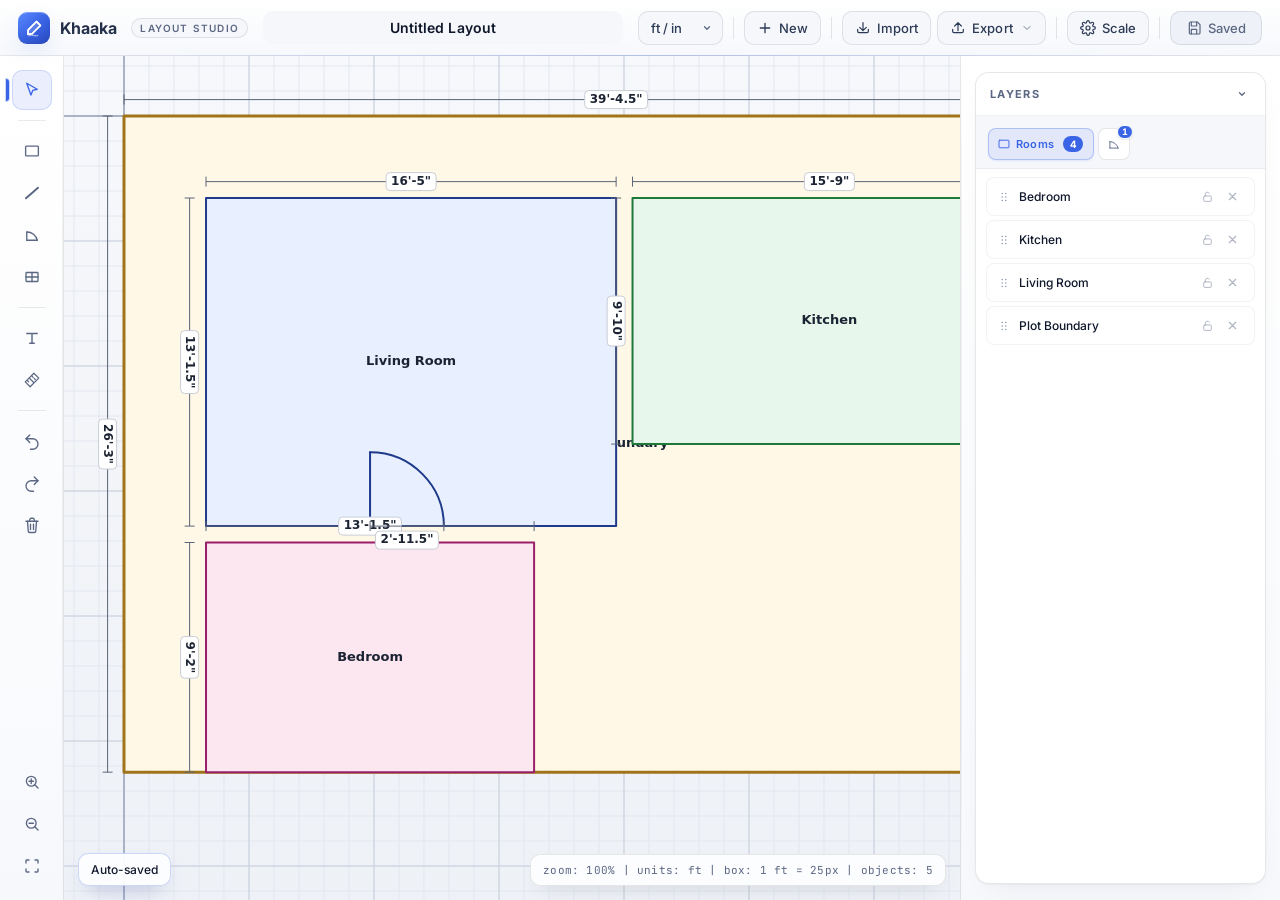
==== index.html @ ab5085fa "Refactor code structure for improved readability and maintainability" ====
<!DOCTYPE html>
<html lang="en">
<head>
  <meta charset="UTF-8" />
  <meta name="viewport" content="width=device-width, initial-scale=1.0" />
  <title>Khaaka — Layout Studio</title>
  <link rel="preconnect" href="https://fonts.googleapis.com" />
  <link rel="preconnect" href="https://fonts.gstatic.com" crossorigin />
  <link
    href="https://fonts.googleapis.com/css2?family=Inter:wght@400;500;600;700&family=JetBrains+Mono:wght@400;500&display=swap"
    rel="stylesheet"
  />
  <link rel="stylesheet" href="styles.css" />
</head>
<body>
  <!-- ======================== Inline icon library ======================== -->
  <svg width="0" height="0" style="position:absolute" aria-hidden="true">
    <defs>
      <symbol id="i-logo" viewBox="0 0 24 24" fill="none" stroke="currentColor" stroke-width="1.8" stroke-linecap="round" stroke-linejoin="round">
        <!-- Pencil tip + body, drawn diagonally -->
        <path d="M14.5 4.5l5 5L9 20l-5.5.5L4 15z" fill="currentColor" fill-opacity="0.18"/>
        <path d="M14.5 4.5l5 5"/>
        <path d="M14.5 4.5L4 15l-.5 5.5L9 20 19.5 9.5z"/>
        <!-- Pencil tip highlight -->
        <path d="M3.5 20.5L9 20" stroke-opacity="0.65"/>
        <!-- Sketch underline stroke being drawn -->
        <path d="M5 22.5c2-1 4-1 6-0.5s4 0.5 6 0" stroke-opacity="0.55" stroke-dasharray="0.5 1.6"/>
      </symbol>

      <!-- Tools -->
      <symbol id="i-cursor" viewBox="0 0 24 24" fill="none" stroke="currentColor" stroke-width="1.8" stroke-linecap="round" stroke-linejoin="round"><path d="M5 3l14 8-6 1.6-2.4 6L5 3z"/></symbol>
      <symbol id="i-room"   viewBox="0 0 24 24" fill="none" stroke="currentColor" stroke-width="1.8" stroke-linecap="round" stroke-linejoin="round"><rect x="3.5" y="5.5" width="17" height="13" rx="1.2"/></symbol>
      <symbol id="i-wall"   viewBox="0 0 24 24" fill="none" stroke="currentColor" stroke-width="2.6" stroke-linecap="round"><path d="M4 19L20 5"/></symbol>
      <symbol id="i-door"   viewBox="0 0 24 24" fill="none" stroke="currentColor" stroke-width="1.8" stroke-linecap="round" stroke-linejoin="round"><path d="M5 19h14"/><path d="M5 19V8"/><path d="M5 8a14 14 0 0 1 14 11"/></symbol>
      <symbol id="i-window" viewBox="0 0 24 24" fill="none" stroke="currentColor" stroke-width="1.8" stroke-linecap="round" stroke-linejoin="round"><rect x="4" y="6" width="16" height="12" rx="1"/><path d="M12 6v12M4 12h16"/></symbol>
      <symbol id="i-text"   viewBox="0 0 24 24" fill="none" stroke="currentColor" stroke-width="1.9" stroke-linecap="round" stroke-linejoin="round"><path d="M5 6h14M12 6v13M9 19h6"/></symbol>
      <symbol id="i-ruler"  viewBox="0 0 24 24" fill="none" stroke="currentColor" stroke-width="1.6" stroke-linecap="round" stroke-linejoin="round"><path d="M3 14.5L14.5 3 21 9.5 9.5 21 3 14.5z"/><path d="M6 13l1.5 1.5M9 10l2 2M12 7l1.5 1.5M15 10l1.5 1.5M12 13l2 2"/></symbol>

      <!-- Editing -->
      <symbol id="i-undo"   viewBox="0 0 24 24" fill="none" stroke="currentColor" stroke-width="1.8" stroke-linecap="round" stroke-linejoin="round"><path d="M9 14L4 9l5-5"/><path d="M4 9h9a7 7 0 1 1 0 14h-3"/></symbol>
      <symbol id="i-redo"   viewBox="0 0 24 24" fill="none" stroke="currentColor" stroke-width="1.8" stroke-linecap="round" stroke-linejoin="round"><path d="M15 14l5-5-5-5"/><path d="M20 9h-9a7 7 0 1 0 0 14h3"/></symbol>
      <symbol id="i-trash"  viewBox="0 0 24 24" fill="none" stroke="currentColor" stroke-width="1.8" stroke-linecap="round" stroke-linejoin="round"><path d="M4 7h16M9 7V5a2 2 0 0 1 2-2h2a2 2 0 0 1 2 2v2"/><path d="M6 7l1 13a2 2 0 0 0 2 2h6a2 2 0 0 0 2-2l1-13"/><path d="M10 11v7M14 11v7"/></symbol>

      <!-- View -->
      <symbol id="i-zoom-in"  viewBox="0 0 24 24" fill="none" stroke="currentColor" stroke-width="1.8" stroke-linecap="round" stroke-linejoin="round"><circle cx="11" cy="11" r="6.5"/><path d="M11 8v6M8 11h6M20 20l-4.3-4.3"/></symbol>
      <symbol id="i-zoom-out" viewBox="0 0 24 24" fill="none" stroke="currentColor" stroke-width="1.8" stroke-linecap="round" stroke-linejoin="round"><circle cx="11" cy="11" r="6.5"/><path d="M8 11h6M20 20l-4.3-4.3"/></symbol>
      <symbol id="i-frame"    viewBox="0 0 24 24" fill="none" stroke="currentColor" stroke-width="1.8" stroke-linecap="round" stroke-linejoin="round"><path d="M4 8V5a1 1 0 0 1 1-1h3M4 16v3a1 1 0 0 0 1 1h3M20 8V5a1 1 0 0 0-1-1h-3M20 16v3a1 1 0 0 1-1 1h-3"/></symbol>
      <symbol id="i-gear"     viewBox="0 0 24 24" fill="none" stroke="currentColor" stroke-width="1.8" stroke-linecap="round" stroke-linejoin="round"><circle cx="12" cy="12" r="3"/><path d="M19.4 15a1.7 1.7 0 0 0 .3 1.8l.1.1a2 2 0 1 1-2.8 2.8l-.1-.1a1.7 1.7 0 0 0-1.8-.3 1.7 1.7 0 0 0-1 1.5V21a2 2 0 1 1-4 0v-.1a1.7 1.7 0 0 0-1.1-1.6 1.7 1.7 0 0 0-1.8.3l-.1.1a2 2 0 1 1-2.8-2.8l.1-.1a1.7 1.7 0 0 0 .3-1.8 1.7 1.7 0 0 0-1.5-1H3a2 2 0 1 1 0-4h.1a1.7 1.7 0 0 0 1.6-1.1 1.7 1.7 0 0 0-.3-1.8l-.1-.1a2 2 0 1 1 2.8-2.8l.1.1a1.7 1.7 0 0 0 1.8.3h0a1.7 1.7 0 0 0 1-1.5V3a2 2 0 1 1 4 0v.1a1.7 1.7 0 0 0 1 1.5 1.7 1.7 0 0 0 1.8-.3l.1-.1a2 2 0 1 1 2.8 2.8l-.1.1a1.7 1.7 0 0 0-.3 1.8v0a1.7 1.7 0 0 0 1.5 1H21a2 2 0 1 1 0 4h-.1a1.7 1.7 0 0 0-1.5 1z"/></symbol>

      <!-- Topbar -->
      <symbol id="i-plus"    viewBox="0 0 24 24" fill="none" stroke="currentColor" stroke-width="2" stroke-linecap="round"><path d="M12 5v14M5 12h14"/></symbol>
      <symbol id="i-save"    viewBox="0 0 24 24" fill="none" stroke="currentColor" stroke-width="1.8" stroke-linecap="round" stroke-linejoin="round"><path d="M5 5a2 2 0 0 1 2-2h10l4 4v12a2 2 0 0 1-2 2H7a2 2 0 0 1-2-2V5z"/><path d="M8 3v6h8V3M8 21v-7h8v7"/></symbol>
      <symbol id="i-export"  viewBox="0 0 24 24" fill="none" stroke="currentColor" stroke-width="1.8" stroke-linecap="round" stroke-linejoin="round"><path d="M4 14v3a2 2 0 0 0 2 2h12a2 2 0 0 0 2-2v-3"/><path d="M12 16V4M7 9l5-5 5 5"/></symbol>
      <symbol id="i-import"  viewBox="0 0 24 24" fill="none" stroke="currentColor" stroke-width="1.8" stroke-linecap="round" stroke-linejoin="round"><path d="M4 14v3a2 2 0 0 0 2 2h12a2 2 0 0 0 2-2v-3"/><path d="M12 4v12M7 11l5 5 5-5"/></symbol>
      <symbol id="i-image"   viewBox="0 0 24 24" fill="none" stroke="currentColor" stroke-width="1.8" stroke-linecap="round" stroke-linejoin="round"><rect x="3" y="4" width="18" height="16" rx="2"/><circle cx="9" cy="10" r="1.6"/><path d="M3 17l5-4 5 4 3-2 5 4"/></symbol>
      <symbol id="i-json"    viewBox="0 0 24 24" fill="none" stroke="currentColor" stroke-width="1.6" stroke-linecap="round" stroke-linejoin="round"><path d="M9 4H6a2 2 0 0 0-2 2v3M9 20H6a2 2 0 0 1-2-2v-3M15 4h3a2 2 0 0 1 2 2v3M15 20h3a2 2 0 0 0 2-2v-3"/></symbol>
      <symbol id="i-chevron" viewBox="0 0 24 24" fill="none" stroke="currentColor" stroke-width="1.8" stroke-linecap="round" stroke-linejoin="round"><path d="M6 9l6 6 6-6"/></symbol>

      <!-- Layers categories -->
      <symbol id="i-cat-all"     viewBox="0 0 24 24" fill="none" stroke="currentColor" stroke-width="1.6" stroke-linecap="round" stroke-linejoin="round"><rect x="4" y="4" width="7" height="7" rx="1"/><rect x="13" y="4" width="7" height="7" rx="1"/><rect x="4" y="13" width="7" height="7" rx="1"/><rect x="13" y="13" width="7" height="7" rx="1"/></symbol>
      <symbol id="i-cat-room"    viewBox="0 0 24 24" fill="none" stroke="currentColor" stroke-width="1.6" stroke-linecap="round" stroke-linejoin="round"><rect x="3.5" y="5.5" width="17" height="13" rx="1.2"/></symbol>
      <symbol id="i-cat-wall"    viewBox="0 0 24 24" fill="none" stroke="currentColor" stroke-width="2.4" stroke-linecap="round"><path d="M4 19L20 5"/></symbol>
      <symbol id="i-cat-door"    viewBox="0 0 24 24" fill="none" stroke="currentColor" stroke-width="1.6" stroke-linecap="round" stroke-linejoin="round"><path d="M5 19h14M5 19V8M5 8a14 14 0 0 1 14 11"/></symbol>
      <symbol id="i-cat-window"  viewBox="0 0 24 24" fill="none" stroke="currentColor" stroke-width="1.6" stroke-linecap="round" stroke-linejoin="round"><rect x="4" y="6" width="16" height="12" rx="1"/><path d="M12 6v12M4 12h16"/></symbol>
      <symbol id="i-cat-text"    viewBox="0 0 24 24" fill="none" stroke="currentColor" stroke-width="1.7" stroke-linecap="round" stroke-linejoin="round"><path d="M5 6h14M12 6v13M9 19h6"/></symbol>
      <symbol id="i-cat-measure" viewBox="0 0 24 24" fill="none" stroke="currentColor" stroke-width="1.6" stroke-linecap="round" stroke-linejoin="round"><path d="M3 12h18M5 9v6M19 9v6"/></symbol>

      <!-- Layer row -->
      <symbol id="i-grip"   viewBox="0 0 24 24" fill="currentColor"><circle cx="9" cy="6" r="1.4"/><circle cx="15" cy="6" r="1.4"/><circle cx="9" cy="12" r="1.4"/><circle cx="15" cy="12" r="1.4"/><circle cx="9" cy="18" r="1.4"/><circle cx="15" cy="18" r="1.4"/></symbol>
      <symbol id="i-lock"   viewBox="0 0 24 24" fill="none" stroke="currentColor" stroke-width="1.7" stroke-linecap="round" stroke-linejoin="round"><rect x="5" y="11" width="14" height="10" rx="2"/><path d="M8 11V8a4 4 0 1 1 8 0v3"/></symbol>
      <symbol id="i-unlock" viewBox="0 0 24 24" fill="none" stroke="currentColor" stroke-width="1.7" stroke-linecap="round" stroke-linejoin="round"><rect x="5" y="11" width="14" height="10" rx="2"/><path d="M8 11V8a4 4 0 0 1 7.5-2"/></symbol>
      <symbol id="i-x"      viewBox="0 0 24 24" fill="none" stroke="currentColor" stroke-width="2" stroke-linecap="round"><path d="M6 6l12 12M18 6L6 18"/></symbol>
    </defs>
  </svg>

  <!-- ============================== TOPBAR ============================== -->
  <header class="topbar">
    <div class="brand">
      <span class="logo"><svg class="ic"><use href="#i-logo"/></svg></span>
      <span class="brand-name">Khaaka</span>
      <small class="brand-tag">Layout Studio</small>
    </div>
    <div class="project-name" title="Project name (used for exports)">
      <input id="project-name" type="text" maxlength="80" placeholder="Untitled Layout" autocomplete="off" spellcheck="false" />
    </div>
    <div class="topbar-actions">
      <label class="units-select" title="Display units">
        <span class="sr-only">Units</span>
        <select id="opt-units" aria-label="Display units">
          <option value="ft" selected>ft / in</option>
          <option value="m">m / cm</option>
        </select>
      </label>
      <span class="sep"></span>
      <button class="ghost" id="btn-new" title="New (Ctrl+N)">
        <svg class="ic"><use href="#i-plus"/></svg><span>New</span>
      </button>
      <span class="sep"></span>
      <label class="ghost file-btn" title="Import JSON">
        <svg class="ic"><use href="#i-import"/></svg><span>Import</span>
        <input type="file" id="file-import" accept="application/json" hidden />
      </label>
      <div class="dropdown" id="export-dropdown">
        <button class="ghost dropdown-trigger" id="btn-export" type="button" title="Export" aria-haspopup="true" aria-expanded="false">
          <svg class="ic"><use href="#i-export"/></svg><span>Export</span>
          <svg class="ic ic-chevron"><use href="#i-chevron"/></svg>
        </button>
        <div class="dropdown-panel dropdown-menu" id="export-panel" hidden role="menu" aria-label="Export options">
          <button type="button" class="dropdown-item" id="btn-export-json" role="menuitem">
            <svg class="ic"><use href="#i-json"/></svg>
            <span>Export JSON</span>
          </button>
          <button type="button" class="dropdown-item" id="btn-export-png" role="menuitem">
            <svg class="ic"><use href="#i-image"/></svg>
            <span>Export Image</span>
          </button>
        </div>
      </div>
      <span class="sep"></span>
      <div class="dropdown" id="settings-dropdown">
        <button class="ghost" id="btn-settings" type="button" title="Scale & canvas settings" aria-haspopup="true" aria-expanded="false">
          <svg class="ic"><use href="#i-gear"/></svg><span>Scale</span>
        </button>
        <div class="dropdown-panel" id="settings-panel" hidden role="dialog" aria-label="Scale & canvas settings">
          <div class="dropdown-section">Display</div>
          <div class="toggle-stack">
            <label class="row"><input type="checkbox" id="opt-grid" checked /><span>Show grid</span></label>
            <label class="row"><input type="checkbox" id="opt-snap" checked /><span>Snap to grid</span></label>
            <label class="row"><input type="checkbox" id="opt-dims" checked /><span>Show dimensions</span></label>
          </div>
          <div class="dropdown-section">Scale</div>
          <div class="grid2">
            <label><span id="opt-grid-size-label">Box size</span>
              <select id="opt-grid-size"></select>
            </label>
            <label>Render scale
              <select id="opt-box-px">
                <option value="25" selected>25 px</option>
                <option value="50">50 px</option>
                <option value="75">75 px</option>
                <option value="100">100 px</option>
                <option value="150">150 px</option>
              </select>
            </label>
          </div>
        </div>
      </div>
      <span class="sep"></span>
      <button class="primary" id="btn-save" title="Save to browser (Ctrl+S)">
        <svg class="ic"><use href="#i-save"/></svg><span>Save</span>
      </button>
    </div>
  </header>

  <main class="workspace">
    <!-- ============================== TOOLBAR ============================== -->
    <aside class="toolbar" aria-label="Tools">
      <div class="tool-group">
        <button class="tool active" data-tool="select" title="Select / Move (V)">
          <svg class="ic"><use href="#i-cursor"/></svg>
        </button>
      </div>
      <div class="tool-divider"></div>
      <div class="tool-group">
        <button class="tool" data-tool="room"   title="Room (R)"><svg class="ic"><use href="#i-room"/></svg></button>
        <button class="tool" data-tool="wall"   title="Wall (W)"><svg class="ic"><use href="#i-wall"/></svg></button>
        <button class="tool" data-tool="door"   title="Door (D)"><svg class="ic"><use href="#i-door"/></svg></button>
        <button class="tool" data-tool="window" title="Window (N)"><svg class="ic"><use href="#i-window"/></svg></button>
      </div>
      <div class="tool-divider"></div>
      <div class="tool-group">
        <button class="tool" data-tool="text"    title="Text (T)"><svg class="ic"><use href="#i-text"/></svg></button>
        <button class="tool" data-tool="measure" title="Measure (M)"><svg class="ic"><use href="#i-ruler"/></svg></button>
      </div>
      <div class="tool-divider"></div>
      <div class="tool-group">
        <button id="btn-undo"      title="Undo (Ctrl+Z)"><svg class="ic"><use href="#i-undo"/></svg></button>
        <button id="btn-redo"      title="Redo (Ctrl+Y)"><svg class="ic"><use href="#i-redo"/></svg></button>
        <button id="btn-delete"    title="Delete (Del)" class="danger"><svg class="ic"><use href="#i-trash"/></svg></button>
      </div>
      <div class="tool-spacer"></div>
      <div class="tool-group">
        <button id="btn-zoom-in"    title="Zoom In (+)"><svg class="ic"><use href="#i-zoom-in"/></svg></button>
        <button id="btn-zoom-out"   title="Zoom Out (−)"><svg class="ic"><use href="#i-zoom-out"/></svg></button>
        <button id="btn-zoom-reset" title="Reset View (0)"><svg class="ic"><use href="#i-frame"/></svg></button>
      </div>
    </aside>

    <!-- ============================== CANVAS ============================== -->
    <section class="canvas-wrap">
      <canvas id="canvas"></canvas>
      <div class="hint" id="hint" hidden>Pick a tool and start drawing. Wheel to zoom, middle-drag to pan. Right-click switches to Select / Move.</div>
      <div class="toast" id="toast" hidden></div>
      <div class="status" id="status">x: 0 &nbsp;|&nbsp; y: 0 &nbsp;|&nbsp; zoom: 100%</div>
    </section>

    <!-- ========================= PROPERTIES PANEL ========================= -->
    <aside class="properties" id="properties">
      <div class="properties-scroll">

        <section class="card collapsible layers-section" id="layers-card" data-card="layers">
          <button class="card-head" type="button" aria-expanded="true">
            <span class="card-title">Layers</span>
            <span class="card-toggle" aria-hidden="true"></span>
          </button>
          <div class="card-body layers-body">
            <div id="layer-tabs" class="layer-tabs" role="tablist"></div>
            <ul id="layer-list" class="layer-list"></ul>
          </div>
        </section>

      </div>
    </aside>
  </main>

  <!-- Right-click context menu (populated by app.js) -->
  <div id="context-menu" class="ctx-menu" hidden role="menu" aria-hidden="true"></div>

  <!-- Custom tooltip (single instance, controlled by app.js) -->
  <div id="tooltip" class="tip" hidden role="tooltip" aria-hidden="true"></div>

  <!-- Modal dialog (populated by app.js — alert / confirm / prompt) -->
  <div id="modal-backdrop" class="modal-backdrop" hidden aria-hidden="true">
    <div class="modal" role="dialog" aria-modal="true" aria-labelledby="modal-title">
      <h2 id="modal-title" class="modal-title"></h2>
      <p id="modal-message" class="modal-message"></p>
      <input id="modal-input" type="text" class="modal-input" hidden />
      <div class="modal-actions">
        <button type="button" id="modal-cancel" class="modal-btn modal-btn-ghost"></button>
        <button type="button" id="modal-ok" class="modal-btn modal-btn-primary"></button>
      </div>
    </div>
  </div>

  <script src="app.js"></script>
</body>
</html>
---- styles.css ----
/* ===========================================================
   Plotly — Premium UI
   =========================================================== */

:root {
  /* Palette — light theme */
  --bg-0: #f1f4f9;
  --bg-1: #f6f8fc;
  --bg-2: #ffffff;
  --panel:    #ffffff;
  --panel-2:  #f5f7fb;
  --panel-3:  #eef2f8;

  --hairline: rgba(15, 23, 42, 0.05);
  --border:   rgba(15, 23, 42, 0.10);
  --border-strong: rgba(15, 23, 42, 0.18);

  --text:      #0f172a;
  --text-soft: #2c3a55;
  --muted:     #5b6783;
  --muted-2:   #94a0b8;

  --accent:       #3a64e6;
  --accent-2:     #5b8cff;
  --accent-deep:  #2a4cc4;
  --accent-soft:  rgba(58, 100, 230, 0.10);
  --accent-glow:  0 0 0 1px rgba(58, 100, 230, 0.40), 0 6px 18px -6px rgba(58, 100, 230, 0.30);

  --gold:    #b08531;
  --danger:  #e11d48;
  --success: #16a34a;

  --shadow-sm: 0 1px 2px rgba(15, 23, 42, .06);
  --shadow-md: 0 8px 22px -10px rgba(15, 23, 42, .18), 0 1px 0 rgba(255,255,255,.6) inset;
  --shadow-lg: 0 24px 60px -24px rgba(15, 23, 42, .25);

  --r-sm: 6px;
  --r-md: 10px;
  --r-lg: 14px;
  --r-pill: 999px;

  --t-fast: 120ms ease;
  --t-base: 200ms cubic-bezier(.2, .8, .2, 1);
}

*, *::before, *::after { box-sizing: border-box; }
html, body { height: 100%; margin: 0; }

body {
  font-family: "Inter", -apple-system, BlinkMacSystemFont, "Segoe UI", Roboto,
               Helvetica, Arial, sans-serif;
  font-size: 13px;
  color: var(--text);
  background:
    radial-gradient(1100px 600px at 85% -10%, rgba(58,100,230,.08), transparent 60%),
    radial-gradient(900px 500px at 0% 110%, rgba(176,133,49,.05), transparent 60%),
    linear-gradient(180deg, #f6f8fc 0%, #eef2f8 100%);
  overflow: hidden;
  -webkit-font-smoothing: antialiased;
  -moz-osx-font-smoothing: grayscale;
  display: flex;
  flex-direction: column;
}

button { font-family: inherit; }

/* Scrollbar */
::-webkit-scrollbar { width: 10px; height: 10px; }
::-webkit-scrollbar-thumb {
  background: rgba(15, 23, 42, .14);
  border-radius: 6px;
  border: 2px solid transparent;
  background-clip: padding-box;
}
::-webkit-scrollbar-thumb:hover { background: rgba(15, 23, 42, .26); background-clip: padding-box; }
::-webkit-scrollbar-track { background: transparent; }

/* Icons */
.ic { width: 16px; height: 16px; flex: 0 0 auto; display: block; }
.ic-lg { width: 20px; height: 20px; }

/* ============================== TOPBAR ============================== */

.topbar {
  position: relative;
  display: flex;
  justify-content: space-between;
  align-items: center;
  padding: 10px 18px;
  height: 56px;
  background: linear-gradient(180deg, #ffffff 0%, #f6f8fc 100%);
  backdrop-filter: blur(14px) saturate(140%);
  -webkit-backdrop-filter: blur(14px) saturate(140%);
  border-bottom: 1px solid var(--border);
  flex: 0 0 auto;
  z-index: 10;
  gap: 12px;
}
.topbar .brand { flex: 0 0 auto; }
.topbar .topbar-actions { flex: 0 0 auto; }
.topbar .project-name {
  flex: 1 1 auto;
  display: flex;
  justify-content: center;
  min-width: 0;
}
.topbar .project-name input {
  width: 100%;
  max-width: 360px;
  background: var(--panel-2);
  border: 1px solid transparent;
  color: var(--text);
  font: 600 14px "Inter", system-ui, sans-serif;
  letter-spacing: .005em;
  text-align: center;
  border-radius: var(--r-md);
  padding: 7px 12px;
  outline: none;
  transition: background var(--t-fast), border-color var(--t-fast), box-shadow var(--t-fast);
}
.topbar .project-name input::placeholder { color: var(--muted-2); font-weight: 500; }
.topbar .project-name input:hover { background: var(--panel-3); }
.topbar .project-name input:focus {
  background: #ffffff;
  border-color: var(--accent);
  box-shadow: var(--accent-glow);
  text-align: left;
}
.topbar::after {
  content: "";
  position: absolute;
  inset: auto 0 -1px 0;
  height: 1px;
  background: linear-gradient(90deg, transparent, rgba(58,100,230,0.30), transparent);
}

.brand {
  display: flex;
  align-items: center;
  gap: 10px;
  font-size: 16px;
  font-weight: 700;
  letter-spacing: .005em;
}
.brand .logo {
  width: 32px;
  height: 32px;
  display: inline-flex;
  align-items: center;
  justify-content: center;
  color: #ffffff;
  background:
    linear-gradient(135deg, #5b8cff 0%, #3a64e6 50%, #2a4cc4 100%);
  border-radius: 9px;
  box-shadow:
    0 8px 22px -10px rgba(58,100,230,0.50),
    inset 0 1px 0 rgba(255,255,255,0.28),
    inset 0 -6px 14px -10px rgba(15,23,42,0.30);
}
.brand .logo .ic { width: 19px; height: 19px; }
.brand-name {
  background: linear-gradient(180deg, #1f2a44 30%, #2c3a55 100%);
  -webkit-background-clip: text;
  background-clip: text;
  -webkit-text-fill-color: transparent;
}
.brand-tag {
  margin-left: 4px;
  padding: 3px 8px;
  font-size: 10px;
  font-weight: 600;
  text-transform: uppercase;
  letter-spacing: .12em;
  color: var(--muted);
  background: var(--panel-2);
  border: 1px solid var(--border);
  border-radius: var(--r-pill);
}

.topbar-actions { display: flex; align-items: center; gap: 6px; flex-wrap: wrap; }
.topbar-actions .sep {
  width: 1px;
  height: 22px;
  background: var(--border);
  margin: 0 4px;
}

/* Units selector in topbar */
.topbar-actions .units-select { display: inline-flex; align-items: center; }
.topbar-actions .units-select .sr-only {
  position: absolute; width: 1px; height: 1px; padding: 0; margin: -1px;
  overflow: hidden; clip: rect(0,0,0,0); white-space: nowrap; border: 0;
}
.topbar-actions .units-select select {
  height: 34px;
  padding: 0 28px 0 12px;
  border-radius: var(--r-md);
  border: 1px solid var(--border);
  background: var(--panel-2)
    url("data:image/svg+xml;utf8,<svg xmlns='http://www.w3.org/2000/svg' viewBox='0 0 12 12'><path d='M3 4.5l3 3 3-3' stroke='%235b6783' stroke-width='1.5' fill='none' stroke-linecap='round' stroke-linejoin='round'/></svg>")
    no-repeat right 10px center / 10px 10px;
  color: var(--text-soft);
  font-size: 13px;
  font-weight: 500;
  font-family: inherit;
  appearance: none;
  cursor: pointer;
  outline: none;
  transition: background-color var(--t-fast), border-color var(--t-fast), color var(--t-fast), box-shadow var(--t-fast);
}
.topbar-actions .units-select select:hover {
  background-color: var(--panel-3);
  border-color: var(--border-strong);
  color: var(--text);
}
.topbar-actions .units-select select:focus-visible {
  border-color: var(--accent);
  box-shadow: var(--accent-glow);
}
.topbar-actions .ghost,
.topbar-actions .primary {
  display: inline-flex;
  align-items: center;
  gap: 6px;
  height: 34px;
  padding: 0 12px;
  border-radius: var(--r-md);
  border: 1px solid var(--border);
  background: var(--panel-2);
  color: var(--text-soft);
  font-size: 13px;
  font-weight: 500;
  cursor: pointer;
  letter-spacing: .005em;
  transition: background var(--t-fast), border-color var(--t-fast), color var(--t-fast), transform var(--t-fast), box-shadow var(--t-fast);
}
.topbar-actions .ghost:hover {
  background: var(--panel-3);
  border-color: var(--border-strong);
  color: var(--text);
}
.topbar-actions .ghost:active { transform: translateY(1px); }
.topbar-actions .primary {
  background: linear-gradient(180deg, #4a76f5 0%, #2a4cc4 100%);
  border-color: rgba(15, 23, 42, 0.12);
  color: white;
  box-shadow: 0 8px 22px -10px rgba(58,100,230,.45), inset 0 1px 0 rgba(255,255,255,0.25);
  /* Fixed width so the Save/Saved label swap doesn't reflow */
  min-width: 92px;
  justify-content: center;
}
.topbar-actions .primary:hover { filter: brightness(1.05); }
.topbar-actions .primary:active { transform: translateY(1px); }
/* "Saved" / disabled state \u2014 greyed out, no hover effect */
.topbar-actions .primary.is-saved,
.topbar-actions .primary:disabled {
  background: var(--panel-3);
  border-color: var(--border);
  color: var(--muted);
  box-shadow: none;
  cursor: default;
  filter: none;
  transform: none;
}
.topbar-actions .primary.is-saved:hover,
.topbar-actions .primary:disabled:hover { filter: none; }

/* ============================ WORKSPACE ============================ */

.workspace {
  flex: 1 1 auto;
  display: grid;
  grid-template-columns: 64px 1fr 320px;
  min-height: 0;
}
/* When the right panel is hidden, let the canvas fill the freed space */
.workspace:has(> aside.properties[hidden]) {
  grid-template-columns: 64px 1fr;
}

/* ============================== TOOLBAR ============================== */

.toolbar {
  background: linear-gradient(180deg, #ffffff 0%, #fafbfd 70%, #f6f8fc 100%);
  border-right: 1px solid var(--border);
  padding: 14px 6px;
  display: flex;
  flex-direction: column;
  align-items: center;
  gap: 2px;
  position: relative;
}
.toolbar::after {
  content: "";
  position: absolute;
  inset: 0 0 0 auto;
  width: 1px;
  background: linear-gradient(180deg, transparent, rgba(15,23,42,0.06) 20%, rgba(15,23,42,0.06) 80%, transparent);
  pointer-events: none;
}
.tool-group {
  display: flex;
  flex-direction: column;
  align-items: center;
  gap: 2px;
  width: 100%;
}
.tool-divider {
  width: 28px;
  height: 1px;
  background: var(--border);
  margin: 8px 0;
  opacity: 0.9;
}
.tool-spacer { flex: 1 1 auto; min-height: 8px; }

.toolbar button {
  width: 40px;
  height: 40px;
  border-radius: 10px;
  border: 1px solid transparent;
  background: transparent;
  color: var(--muted);
  cursor: pointer;
  display: inline-flex;
  align-items: center;
  justify-content: center;
  transition: background var(--t-fast), color var(--t-fast), border-color var(--t-fast), transform var(--t-fast), box-shadow var(--t-fast);
  position: relative;
}
.toolbar button .ic { width: 18px; height: 18px; transition: transform var(--t-fast); }
.toolbar button:hover {
  background: var(--panel-3);
  color: var(--text);
}
.toolbar button:hover .ic { transform: scale(1.06); }
.toolbar button:active { transform: scale(0.96); }
.toolbar button:focus-visible {
  outline: none;
  box-shadow: 0 0 0 2px var(--accent-soft);
}
.toolbar button.active {
  background: var(--accent-soft);
  color: var(--accent);
  border-color: rgba(58,100,230,0.18);
}
/* Subtle accent rail on the active tool, anchored to the toolbar's left edge */
.toolbar button.active::before {
  content: "";
  position: absolute;
  left: -7px;
  top: 8px;
  bottom: 8px;
  width: 3px;
  border-radius: 0 3px 3px 0;
  background: var(--accent);
  box-shadow: 0 0 0 1px rgba(58,100,230,0.25);
}
.toolbar button.danger:hover { color: var(--danger); background: rgba(225,29,72,.08); }

/* tooltip already provided via title; could add custom hover tooltip if desired */

/* ============================== CANVAS ============================== */

.canvas-wrap {
  position: relative;
  background:
    radial-gradient(900px 540px at 50% -8%, rgba(58,100,230,.05), transparent 70%),
    linear-gradient(180deg, #eef2f8 0%, #e6ebf3 100%);
  overflow: hidden;
  min-width: 0;
}
#canvas { display: block; width: 100%; height: 100%; cursor: default; }

.hint, .status, .toast {
  position: absolute;
  background: rgba(255, 255, 255, 0.85);
  backdrop-filter: blur(12px) saturate(140%);
  -webkit-backdrop-filter: blur(12px) saturate(140%);
  color: var(--text-soft);
  padding: 8px 12px;
  border-radius: 10px;
  font-size: 12px;
  pointer-events: none;
  border: 1px solid var(--border);
  box-shadow: var(--shadow-md);
}
.hint  { top: 14px;    left: 14px; font-weight: 500; }
.status {
  bottom: 14px;
  right: 14px;
  font-variant-numeric: tabular-nums;
  font-family: "JetBrains Mono", "SF Mono", ui-monospace, Menlo, monospace;
  font-size: 11px;
  color: var(--muted);
  letter-spacing: 0.02em;
}
.toast {
  bottom: 14px;
  left: 14px;
  font-weight: 500;
  display: inline-flex;
  align-items: center;
  gap: 6px;
  color: var(--text);
  border-color: rgba(58,100,230,0.25);
  box-shadow: 0 10px 24px -10px rgba(58,100,230,0.25), var(--shadow-md);
  opacity: 0;
  transform: translateY(6px);
  transition: opacity var(--t-base), transform var(--t-base);
}
.toast.show {
  opacity: 1;
  transform: translateY(0);
}

/* ========================= PROPERTIES PANEL ========================= */

.properties {
  background: linear-gradient(180deg, #ffffff 0%, #fafbfd 70%, #f6f8fc 100%);
  border-left: 1px solid var(--border);
  display: flex;
  flex-direction: column;
  min-height: 0;
  position: relative;
}
.properties::before {
  content: "";
  position: absolute;
  inset: 0 auto 0 0;
  width: 1px;
  background: linear-gradient(180deg, transparent, rgba(15,23,42,0.06) 20%, rgba(15,23,42,0.06) 80%, transparent);
  pointer-events: none;
}

.properties-scroll {
  padding: 16px 14px;
  overflow-y: auto;
  flex: 1 1 auto;
  min-height: 0;
  display: flex;
  flex-direction: column;
  gap: 12px;
  /* Subtle custom scrollbar for the side panel */
  scrollbar-width: thin;
  scrollbar-color: rgba(15,23,42,0.18) transparent;
}
.properties-scroll::-webkit-scrollbar { width: 8px; }
.properties-scroll::-webkit-scrollbar-track { background: transparent; }
.properties-scroll::-webkit-scrollbar-thumb {
  background: rgba(15,23,42,0.14);
  border-radius: 4px;
  border: 2px solid transparent;
  background-clip: padding-box;
}
.properties-scroll::-webkit-scrollbar-thumb:hover { background: rgba(15,23,42,0.24); background-clip: padding-box; }

/* Cards */
.card {
  background: #ffffff;
  border: 1px solid var(--border);
  border-radius: var(--r-lg);
  box-shadow: 0 1px 2px rgba(15,23,42,.04), 0 12px 28px -16px rgba(15,23,42,.10);
  overflow: hidden;
  display: flex;
  flex-direction: column;
  flex: 0 0 auto;
}
/* Make the [hidden] attribute win over .card's display:flex so JS toggling
   `card.hidden = true` actually hides the card. */
.card[hidden],
aside.properties[hidden] { display: none; }
.card.no-shadow { box-shadow: none; }
.card-head {
  width: 100%;
  padding: 12px 14px;
  border: 0;
  border-bottom: 1px solid var(--hairline);
  background: #ffffff;
  display: flex;
  align-items: center;
  justify-content: space-between;
  cursor: pointer;
  color: inherit;
  font: inherit;
  text-align: left;
  transition: background var(--t-fast);
}
.card-head:hover { background: var(--panel-2); }
.card-head.sticky { position: sticky; top: 0; z-index: 1; }
.card-title {
  font-size: 11px;
  font-weight: 700;
  letter-spacing: .12em;
  text-transform: uppercase;
  color: var(--muted);
}
.card-toggle {
  width: 18px;
  height: 18px;
  display: inline-flex;
  align-items: center;
  justify-content: center;
  color: var(--muted-2);
  transition: transform var(--t-base), color var(--t-fast);
}
.card-toggle::before {
  content: "";
  width: 10px;
  height: 10px;
  background: url("data:image/svg+xml;utf8,<svg xmlns='http://www.w3.org/2000/svg' viewBox='0 0 12 12'><path d='M3 4.5l3 3 3-3' stroke='%235b6783' stroke-width='1.6' fill='none' stroke-linecap='round' stroke-linejoin='round'/></svg>") center/contain no-repeat;
}
.card-head:hover .card-toggle { color: var(--text); }
.card.collapsed .card-toggle { transform: rotate(-90deg); }
.card-body {
  padding: 12px 14px;
  overflow: hidden;
  transition: max-height var(--t-base);
}
.card.collapsed > .card-body,
.card.collapsed > .card-body.layers-body { display: none; }
.card-body > label:first-child { margin-top: 0; }

/* Layers card grows to fill remaining vertical space when expanded */
.layers-section.card { flex: 1 1 auto; min-height: 0; }
.layers-section.card.collapsed { flex: 0 0 auto; }
.layers-section .card-body.layers-body {
  padding: 0;
  display: flex;
  flex-direction: column;
  flex: 1 1 auto;
  min-height: 0;
}
.layers-section.card.collapsed { flex: 0 0 auto; }

.toggle-stack {
  display: flex;
  flex-direction: column;
  gap: 8px;
  margin: 12px 0;
  padding: 10px 12px;
  background: var(--panel-2);
  border: 1px solid var(--border);
  border-radius: var(--r-md);
}

/* ============================== LAYERS ============================== */

.layers-section {
  display: flex;
  flex-direction: column;
  min-height: 0;
  margin: 0;
  border-radius: var(--r-lg);
  background: #ffffff;
  border: 1px solid var(--border);
  overflow: hidden;
}
.layers-section .card-head {
  padding: 12px 14px;
  border-bottom: 1px solid var(--hairline);
  background: #ffffff;
}

.layer-tabs {
  display: flex;
  flex-wrap: wrap;
  gap: 4px;
  padding: 12px 12px 8px;
  background: var(--panel-2);
  border-bottom: 1px solid var(--hairline);
}
.layer-tabs .layer-tab {
  display: inline-flex;
  align-items: center;
  justify-content: center;
  gap: 5px;
  width: 32px;
  height: 32px;
  padding: 0;
  background: #ffffff;
  border: 1px solid var(--border);
  border-radius: 8px;
  color: var(--muted);
  font-size: 11px;
  font-weight: 600;
  letter-spacing: .02em;
  cursor: pointer;
  user-select: none;
  transition: background var(--t-fast), color var(--t-fast), border-color var(--t-fast), width var(--t-base), box-shadow var(--t-fast);
  position: relative;
}
.layer-tabs .layer-tab:hover {
  color: var(--text);
  border-color: var(--border-strong);
  background: #ffffff;
  box-shadow: 0 1px 2px rgba(15,23,42,.06);
}
.layer-tabs .layer-tab.active {
  background: var(--accent-soft);
  border-color: rgba(58,100,230,0.30);
  color: var(--accent);
  box-shadow: 0 1px 2px rgba(58,100,230,.12);
  width: auto;
  padding: 0 10px 0 8px;
}
.layer-tabs .tab-icon { display: inline-flex; }
.layer-tabs .tab-icon .ic { width: 14px; height: 14px; }
.layer-tabs .tab-label {
  font-weight: 600;
  display: none;
}
.layer-tabs .layer-tab.active .tab-label { display: inline; }
.layer-tabs .tab-count {
  position: absolute;
  top: -4px;
  right: -4px;
  background: var(--accent);
  border: 1.5px solid #ffffff;
  border-radius: var(--r-pill);
  padding: 0 4px;
  font-size: 9px;
  min-width: 14px;
  height: 14px;
  line-height: 11px;
  text-align: center;
  font-variant-numeric: tabular-nums;
  color: #ffffff;
  font-weight: 700;
  pointer-events: none;
  box-shadow: 0 1px 2px rgba(15,23,42,.10);
}
.layer-tabs .layer-tab.active .tab-count {
  position: static;
  border: none;
  background: var(--accent);
  color: #ffffff;
  height: 16px;
  line-height: 1;
  padding: 3px 7px;
  font-size: 10px;
  margin-left: 4px;
  box-shadow: none;
}

.layer-list {
  list-style: none;
  padding: 8px 10px 12px;
  margin: 0;
  flex: 1 1 auto;
  min-height: 0;
  overflow-y: auto;
  scrollbar-width: thin;
  scrollbar-color: rgba(15,23,42,0.18) transparent;
}
.layer-list::-webkit-scrollbar { width: 8px; }
.layer-list::-webkit-scrollbar-thumb {
  background: rgba(15,23,42,0.14);
  border-radius: 4px;
  border: 2px solid transparent;
  background-clip: padding-box;
}
.layer-list .layer-empty {
  background: transparent;
  border: 1px dashed var(--border);
  text-align: center;
  color: var(--muted-2);
  font-style: normal;
  font-size: 12px;
  padding: 20px;
  border-radius: 8px;
}
.layer-list li.layer-item {
  display: flex;
  align-items: center;
  gap: 8px;
  padding: 7px 10px;
  background: #ffffff;
  border: 1px solid var(--hairline);
  border-radius: 8px;
  margin-bottom: 4px;
  cursor: pointer;
  font-size: 12px;
  color: var(--text-soft);
  transition: background var(--t-fast), border-color var(--t-fast), box-shadow var(--t-fast), transform var(--t-fast);
  position: relative;
}
.layer-list li.layer-item:hover {
  background: var(--panel-2);
  border-color: var(--border);
  box-shadow: 0 1px 2px rgba(15,23,42,.04);
}
.layer-list li.layer-item.selected {
  border-color: rgba(58,100,230,0.40);
  background: var(--accent-soft);
  box-shadow: 0 0 0 1px rgba(58,100,230,0.15), 0 6px 18px -10px rgba(58,100,230,0.25);
}
.layer-list li.layer-item.selected .layer-name { color: var(--accent-deep); font-weight: 600; }
.layer-list li.layer-item.locked { opacity: 0.7; }
.layer-list li.layer-item.dragging { opacity: 0.4; transform: scale(0.98); }
.layer-list li.layer-item.drop-above {
  border-top: 2px solid var(--accent);
  border-top-left-radius: 0; border-top-right-radius: 0;
}
.layer-list li.layer-item.drop-below {
  border-bottom: 2px solid var(--accent);
  border-bottom-left-radius: 0; border-bottom-right-radius: 0;
}

.layer-list .layer-grip {
  flex: 0 0 auto;
  width: 14px;
  height: 14px;
  color: var(--muted-2);
  cursor: grab;
  display: inline-flex;
  align-items: center;
  justify-content: center;
  user-select: none;
  transition: color var(--t-fast);
}
.layer-list .layer-grip .ic { width: 14px; height: 14px; }
.layer-list li.layer-item:hover .layer-grip { color: var(--muted); }
.layer-list .layer-name {
  flex: 1 1 auto;
  min-width: 0;
  overflow: hidden;
  text-overflow: ellipsis;
  white-space: nowrap;
  margin-right: 6px;
  color: var(--text);
  font-weight: 500;
}
.layer-list .layer-actions {
  flex: 0 0 auto;
  display: flex;
  align-items: center;
  gap: 2px;
  opacity: 0.5;
  transition: opacity var(--t-fast);
}
.layer-list li.layer-item:hover .layer-actions,
.layer-list li.layer-item.selected .layer-actions { opacity: 1; }

.layer-list li .lock,
.layer-list li .del {
  background: transparent;
  border: none;
  cursor: pointer;
  padding: 5px;
  border-radius: 6px;
  display: inline-flex;
  align-items: center;
  justify-content: center;
  color: var(--muted);
  transition: background var(--t-fast), color var(--t-fast);
}
.layer-list li .lock .ic,
.layer-list li .del .ic { width: 13px; height: 13px; }
.layer-list li .lock:hover { color: var(--text); background: rgba(15,23,42,0.06); }
.layer-list li .del { color: var(--muted); }
.layer-list li .del:hover { color: var(--danger); background: rgba(225,29,72,0.10); }
.layer-list li .del:disabled { color: var(--muted-2); cursor: not-allowed; opacity: 0.5; }
.layer-list li .del:disabled:hover { background: transparent; color: var(--muted-2); }

.layer-list .layer-rename {
  flex: 1 1 auto;
  background: #ffffff;
  border: 1px solid var(--accent);
  color: var(--text);
  border-radius: 6px;
  padding: 3px 7px;
  font-size: 12px;
  margin-right: 6px;
  outline: none;
  font-family: inherit;
  box-shadow: var(--accent-glow);
}

.file-btn { display: inline-flex; align-items: center; }

/* ============================ Responsive ============================ */
@media (max-width: 980px) {
  .workspace { grid-template-columns: 60px 1fr 280px; }
  .workspace:has(> aside.properties[hidden]) { grid-template-columns: 60px 1fr; }
  .topbar { padding: 8px 12px; }
  .topbar-actions .ghost span,
  .topbar-actions .primary span { display: none; }
}

/* ===========================================================
   Right-click context menu
   =========================================================== */
.ctx-menu {
  position: fixed;
  z-index: 9999;
  min-width: 200px;
  padding: 6px;
  background: var(--panel);
  border: 1px solid var(--border-strong);
  border-radius: var(--r-md);
  box-shadow: var(--shadow-lg);
  font-size: 13px;
  color: var(--text);
  user-select: none;
  animation: ctxFade 120ms ease-out;
}
@keyframes ctxFade {
  from { opacity: 0; transform: translateY(-2px); }
  to   { opacity: 1; transform: translateY(0); }
}
.ctx-menu[hidden] { display: none; }

.ctx-item {
  display: flex;
  align-items: center;
  justify-content: space-between;
  gap: 12px;
  padding: 7px 10px;
  border-radius: 6px;
  cursor: pointer;
  white-space: nowrap;
  background: transparent;
  border: none;
  width: 100%;
  text-align: left;
  font: inherit;
  color: inherit;
}
.ctx-item:hover,
.ctx-item:focus-visible {
  background: var(--accent-soft);
  outline: none;
}
.ctx-item:disabled {
  opacity: 0.4;
  cursor: not-allowed;
  background: transparent;
}
.ctx-item .ctx-shortcut {
  color: var(--muted);
  font-size: 11px;
  font-family: "JetBrains Mono", ui-monospace, monospace;
}
.ctx-item.danger { color: var(--danger); }
.ctx-item.danger:hover { background: rgba(225, 29, 72, 0.08); }

/* Toggle row — check on the left, label fills the row */
.ctx-toggle { gap: 10px; }
.ctx-toggle .ctx-toggle-label { flex: 1 1 auto; }
.ctx-toggle .ctx-check {
  width: 14px;
  height: 14px;
  flex: 0 0 auto;
  border-radius: 3px;
  border: 1px solid var(--border-strong);
  background: #ffffff;
  display: inline-grid;
  place-content: center;
  transition: background var(--t-fast), border-color var(--t-fast);
}
.ctx-toggle.on .ctx-check {
  background: var(--accent)
    url("data:image/svg+xml;utf8,<svg xmlns='http://www.w3.org/2000/svg' viewBox='0 0 12 12'><path fill='none' stroke='white' stroke-width='2' stroke-linecap='round' stroke-linejoin='round' d='M2.5 6.5l2.5 2.5 4.5-5'/></svg>") center/9px 9px no-repeat;
  border-color: var(--accent);
}

.ctx-sep {
  height: 1px;
  background: var(--hairline);
  margin: 4px 2px;
}

.ctx-section {
  padding: 6px 10px 4px;
  color: var(--muted);
  font-size: 11px;
  font-weight: 600;
  letter-spacing: 0.02em;
}
.ctx-swatches {
  display: grid;
  grid-template-columns: repeat(5, 1fr);
  gap: 4px;
  padding: 2px 8px 8px;
}
.ctx-swatches .swatch {
  width: 100%;
  aspect-ratio: 1 / 1;
  border: 1px solid var(--border);
  border-radius: 5px;
  padding: 0;
  cursor: pointer;
  transition: transform var(--t-fast), border-color var(--t-fast), box-shadow var(--t-fast);
}
.ctx-swatches .swatch:hover {
  transform: translateY(-1px);
  border-color: var(--border-strong);
}
.ctx-swatches .swatch.active {
  border-color: var(--accent);
  box-shadow: 0 0 0 2px var(--accent-soft);
}

/* Inline rename input — replaces the Rename menu row in place */
.ctx-rename-input {
  display: block;
  width: calc(100% - 8px);
  margin: 2px 4px;
  height: 30px;
  padding: 0 10px;
  border: 1px solid var(--accent);
  border-radius: 6px;
  background: var(--panel);
  color: var(--text);
  font: inherit;
  font-size: 13px;
  outline: none;
  box-shadow: 0 0 0 2px var(--accent-soft);
}
.ctx-rename-input::placeholder { color: var(--muted-2); }

/* Compact icon-button row for the right-click menu (Undo / Redo / Delete) */
.ctx-icon-row {
  display: flex;
  align-items: stretch;
  gap: 0;
  padding: 4px 6px 6px;
}
.ctx-icon-btn {
  flex: 1 1 0;
  min-height: 44px;
  padding: 6px 4px 4px;
  background: transparent;
  border: 0;
  border-radius: 6px;
  color: var(--muted);
  cursor: pointer;
  display: inline-flex;
  flex-direction: column;
  align-items: center;
  justify-content: center;
  gap: 2px;
  transition: background var(--t-fast), color var(--t-fast), transform var(--t-fast);
  position: relative;
}
/* Vertical pipe separator between icon buttons (always visible) */
.ctx-icon-btn + .ctx-icon-btn {
  margin-left: 0;
}
.ctx-icon-btn + .ctx-icon-btn::before {
  content: "";
  position: absolute;
  left: -1px;
  top: 6px;
  bottom: 6px;
  width: 1.5px;
  background: #cbd5e1;
  pointer-events: none;
  z-index: 5;
}
.ctx-icon-btn .ic { width: 16px; height: 16px; }
.ctx-icon-kbd {
  font-family: inherit;
  font-size: 10px;
  font-weight: 500;
  letter-spacing: 0.01em;
  color: var(--muted);
  line-height: 1;
  padding-top: 4px;
  transition: color var(--t-fast);
}
.ctx-icon-btn:hover {
  background: var(--accent-soft);
  color: var(--accent);
}
.ctx-icon-btn:hover .ctx-icon-kbd { color: var(--accent); opacity: 0.8; }
.ctx-icon-btn:active { transform: scale(0.95); }
.ctx-icon-btn.danger { color: var(--danger); }
.ctx-icon-btn.danger .ctx-icon-kbd { color: rgba(225,29,72,0.55); }
.ctx-icon-btn.danger:hover {
  background: rgba(225,29,72,0.10);
  color: var(--danger);
}
.ctx-icon-btn.danger:hover .ctx-icon-kbd { color: var(--danger); opacity: 0.85; }
.ctx-icon-btn:disabled {
  cursor: not-allowed;
  background: transparent;
  color: var(--muted-2);
  transform: none;
}
/* Fade only the inner content, not the whole button \u2014 so the always-on
   separator (rendered via ::before) stays at full opacity. */
.ctx-icon-btn:disabled .ic,
.ctx-icon-btn:disabled .ctx-icon-kbd { opacity: 0.35; }
.ctx-icon-btn.danger:disabled { color: rgba(225,29,72,0.40); }

/* Inline numeric stepper used inside the right-click menu */
.ctx-section-row {
  display: flex;
  align-items: center;
  justify-content: space-between;
  gap: 10px;
  padding: 4px 8px 6px;
}
.ctx-section-row .ctx-inline-section {
  padding: 0;
  margin: 0;
}
.ctx-stepper {
  display: inline-flex;
  align-items: stretch;
  border: 1px solid var(--border);
  border-radius: 6px;
  overflow: hidden;
  background: #ffffff;
}
.ctx-step-btn {
  width: 24px;
  height: 24px;
  background: transparent;
  border: 0;
  color: var(--text-soft);
  font-size: 14px;
  line-height: 1;
  cursor: pointer;
  display: inline-flex;
  align-items: center;
  justify-content: center;
  transition: background var(--t-fast), color var(--t-fast);
}
.ctx-step-btn:hover { background: var(--accent-soft); color: var(--accent); }
.ctx-step-btn:disabled {
  opacity: 0.35;
  cursor: not-allowed;
  background: transparent;
  color: var(--muted);
}
.ctx-step-value {
  min-width: 28px;
  padding: 0 6px;
  display: inline-flex;
  align-items: center;
  justify-content: center;
  font-size: 12px;
  font-variant-numeric: tabular-nums;
  color: var(--text);
  border-left: 1px solid var(--border);
  border-right: 1px solid var(--border);
  background: var(--panel-2);
}

/* Compound length input inside the right-click menu */
.ctx-len-row { padding: 4px 8px 6px; }
.ctx-len-input {
  margin-top: 0;
  background: #ffffff;
  border: 1px solid var(--border);
  border-radius: 6px;
  overflow: hidden;
  display: inline-flex;
  align-items: stretch;
  transition: border-color var(--t-fast), box-shadow var(--t-fast);
}
.ctx-len-input:focus-within {
  border-color: var(--accent);
  box-shadow: 0 0 0 2px var(--accent-soft);
}
.ctx-len-input input[type="number"] {
  display: inline-block;
  width: auto;
  min-width: 0;
  margin: 0;
  padding: 4px 2px 4px 6px;
  background: transparent;
  border: 0;
  color: var(--text);
  font-size: 12px;
  font-family: inherit;
  font-variant-numeric: tabular-nums;
  text-align: right;
  outline: none;
  -moz-appearance: textfield;
}
.ctx-len-input input[type="number"]::-webkit-outer-spin-button,
.ctx-len-input input[type="number"]::-webkit-inner-spin-button {
  -webkit-appearance: none;
  margin: 0;
}
.ctx-len-input .len-major-unit,
.ctx-len-input .len-minor-unit {
  display: inline-flex;
  align-items: center;
  padding: 0 2px;
  font-size: 11px;
  font-weight: 500;
  color: var(--muted);
  flex: 0 0 auto;
  user-select: none;
}
.ctx-len-input .len-major-unit {
  border-right: 1px solid var(--hairline);
  padding-right: 4px;
}

/* Quick angle preset buttons in the right-click menu */
.ctx-presets {
  display: inline-flex;
  background: #ffffff;
  border: 1px solid var(--border);
  border-radius: 6px;
  overflow: hidden;
}
.ctx-preset {
  height: 24px;
  padding: 0 8px;
  background: transparent;
  border: 0;
  border-left: 1px solid var(--border);
  color: var(--text-soft);
  font-size: 11px;
  font-weight: 500;
  font-variant-numeric: tabular-nums;
  cursor: pointer;
  transition: background var(--t-fast), color var(--t-fast);
}
.ctx-preset:first-child { border-left: 0; }
.ctx-preset:hover { background: var(--accent-soft); color: var(--accent); }
.ctx-preset.active {
  background: var(--accent);
  color: #ffffff;
}
.ctx-preset:disabled {
  opacity: 0.4;
  cursor: not-allowed;
  background: transparent;
  color: var(--muted);
}

/* ===========================================================
   Topbar dropdown (Settings panel)
   =========================================================== */
.topbar-actions .dropdown { position: relative; display: inline-flex; align-items: center; }
.topbar-actions .dropdown.open > .ghost {
  background: var(--panel-3);
  border-color: var(--border-strong);
  color: var(--text);
}
.dropdown-panel {
  position: absolute;
  top: calc(100% + 8px);
  right: 0;
  z-index: 9000;
  width: 320px;
  padding: 14px 16px 16px;
  background: var(--panel);
  border: 1px solid var(--border-strong);
  border-radius: var(--r-lg);
  box-shadow: var(--shadow-lg);
  color: var(--text);
  animation: ctxFade 120ms ease-out;
}
.dropdown-panel[hidden] { display: none; }

/* Section heading — only uppercase/tracked text in the panel */
.dropdown-section {
  font-size: 10px;
  font-weight: 700;
  letter-spacing: 0.16em;
  text-transform: uppercase;
  color: var(--muted);
  padding-bottom: 8px;
  margin-bottom: 10px;
  border-bottom: 1px solid var(--hairline);
}
.dropdown-panel .dropdown-section + .dropdown-section {
  margin-top: 18px;
}

/* Toggle stack — light, low-key card */
.dropdown-panel .toggle-stack {
  display: flex;
  flex-direction: column;
  gap: 2px;
  margin: 0;
  padding: 4px 0;
  background: transparent;
  border: 0;
}
.dropdown-panel label.row {
  display: flex;
  align-items: center;
  gap: 10px;
  padding: 6px 6px;
  border-radius: 6px;
  color: var(--text);
  font-size: 13px;
  font-weight: 500;
  text-transform: none;
  letter-spacing: 0;
  margin: 0;
  cursor: pointer;
  user-select: none;
  transition: background var(--t-fast);
}
.dropdown-panel label.row:hover { background: var(--panel-2); }
.dropdown-panel label.row span { line-height: 1.2; }

/* Checkbox — same as properties panel */
.dropdown-panel label.row input[type="checkbox"] {
  appearance: none;
  width: 16px;
  height: 16px;
  border: 1px solid var(--border-strong);
  border-radius: 4px;
  background: #ffffff;
  cursor: pointer;
  display: inline-grid;
  place-content: center;
  flex: 0 0 auto;
  transition: background var(--t-fast), border-color var(--t-fast), box-shadow var(--t-fast);
}
.dropdown-panel label.row input[type="checkbox"]:hover { border-color: var(--accent); }
.dropdown-panel label.row input[type="checkbox"]:checked {
  background: linear-gradient(180deg, #6a8dff, #4a6dd6);
  border-color: #6a8dff;
  box-shadow: 0 0 0 3px rgba(106,141,255,0.18);
}
.dropdown-panel label.row input[type="checkbox"]:checked::after {
  content: "";
  width: 10px;
  height: 10px;
  background: url("data:image/svg+xml;utf8,<svg xmlns='http://www.w3.org/2000/svg' viewBox='0 0 12 12'><path fill='none' stroke='white' stroke-width='2' stroke-linecap='round' stroke-linejoin='round' d='M2.5 6.5l2.5 2.5 4.5-5'/></svg>") center/contain no-repeat;
}

/* Field label (non-row) — sentence case, muted, small */
.dropdown-panel label:not(.row) {
  display: block;
  font-size: 12px;
  font-weight: 500;
  letter-spacing: 0;
  text-transform: none;
  color: var(--muted);
}
.dropdown-panel label:not(.row) span { color: var(--muted); }

/* Selects */
.dropdown-panel select {
  display: block;
  width: 100%;
  margin-top: 6px;
  background: #ffffff;
  border: 1px solid var(--border);
  color: var(--text);
  border-radius: 8px;
  padding: 8px 28px 8px 10px;
  font-size: 13px;
  font-weight: 500;
  font-family: inherit;
  font-variant-numeric: tabular-nums;
  outline: none;
  appearance: none;
  cursor: pointer;
  background-image: url("data:image/svg+xml;utf8,<svg xmlns='http://www.w3.org/2000/svg' viewBox='0 0 12 12'><path d='M3 4.5l3 3 3-3' stroke='%235b6783' stroke-width='1.5' fill='none' stroke-linecap='round' stroke-linejoin='round'/></svg>");
  background-repeat: no-repeat;
  background-position: right 10px center;
  background-size: 12px;
  transition: border-color var(--t-fast), background-color var(--t-fast), box-shadow var(--t-fast);
}
.dropdown-panel select:hover { border-color: var(--border-strong); }
.dropdown-panel select:focus {
  border-color: var(--accent);
  background-color: rgba(58,100,230,0.04);
  box-shadow: var(--accent-glow);
}

.dropdown-panel .grid2 {
  display: grid;
  grid-template-columns: 1fr 1fr;
  gap: 12px;
}

/* Compact menu variant of the dropdown panel (no padding around items) */
.dropdown-panel.dropdown-menu {
  width: auto;
  min-width: 180px;
  padding: 6px;
}
.dropdown-trigger .ic-chevron {
  width: 12px;
  height: 12px;
  margin-left: 2px;
  opacity: 0.7;
  transition: transform var(--t-fast);
}
.dropdown.open .dropdown-trigger .ic-chevron { transform: rotate(180deg); }

.dropdown-item {
  display: flex;
  align-items: center;
  gap: 10px;
  width: 100%;
  padding: 8px 10px;
  background: transparent;
  border: 0;
  border-radius: 6px;
  font: inherit;
  font-size: 13px;
  color: var(--text);
  text-align: left;
  cursor: pointer;
  transition: background var(--t-fast);
}
.dropdown-item:hover,
.dropdown-item:focus-visible {
  background: var(--accent-soft);
  outline: none;
}
.dropdown-item .ic {
  width: 16px;
  height: 16px;
  color: var(--muted);
  flex: 0 0 auto;
}

/* ===========================================================
   Modal dialog (custom alert / confirm / prompt)
   =========================================================== */
.modal-backdrop {
  position: fixed;
  inset: 0;
  z-index: 10000;
  background: rgba(15, 23, 42, 0.45);
  backdrop-filter: blur(2px);
  display: flex;
  align-items: center;
  justify-content: center;
  padding: 16px;
  animation: modalFade 120ms ease-out;
}
.modal-backdrop[hidden] { display: none; }
@keyframes modalFade {
  from { opacity: 0; }
  to   { opacity: 1; }
}
.modal {
  width: 100%;
  max-width: 420px;
  background: var(--panel);
  border: 1px solid var(--border-strong);
  border-radius: var(--r-lg);
  box-shadow: var(--shadow-lg);
  padding: 20px 22px 18px;
  animation: modalPop 160ms cubic-bezier(.2, .8, .2, 1);
}
@keyframes modalPop {
  from { opacity: 0; transform: translateY(8px) scale(.98); }
  to   { opacity: 1; transform: translateY(0)   scale(1); }
}
.modal-title {
  margin: 0 0 6px;
  font-size: 15px;
  font-weight: 600;
  color: var(--text);
  letter-spacing: 0.005em;
}
.modal-title:empty { display: none; }
.modal-message {
  margin: 0 0 14px;
  font-size: 13px;
  line-height: 1.5;
  color: var(--text-soft);
  white-space: pre-wrap;
}
.modal-message:empty { display: none; }
.modal-input {
  display: block;
  width: 100%;
  margin: 0 0 16px;
  padding: 9px 11px;
  font: inherit;
  font-size: 13px;
  color: var(--text);
  background: #ffffff;
  border: 1px solid var(--border);
  border-radius: 8px;
  outline: none;
  transition: border-color var(--t-fast), background var(--t-fast), box-shadow var(--t-fast);
}
.modal-input:focus {
  border-color: var(--accent);
  background: rgba(58,100,230,0.04);
  box-shadow: var(--accent-glow);
}
.modal-actions {
  display: flex;
  justify-content: flex-end;
  gap: 8px;
}
.modal-btn {
  display: inline-flex;
  align-items: center;
  justify-content: center;
  height: 34px;
  padding: 0 14px;
  border-radius: var(--r-md);
  border: 1px solid var(--border);
  background: var(--panel-2);
  color: var(--text-soft);
  font: inherit;
  font-size: 13px;
  font-weight: 500;
  cursor: pointer;
  transition: background var(--t-fast), border-color var(--t-fast), color var(--t-fast), filter var(--t-fast);
}
.modal-btn:hover {
  background: var(--panel-3);
  border-color: var(--border-strong);
  color: var(--text);
}
.modal-btn:focus-visible { box-shadow: var(--accent-glow); outline: none; }
.modal-btn[hidden] { display: none; }
.modal-btn-primary {
  background: linear-gradient(180deg, #4a76f5 0%, #2a4cc4 100%);
  border-color: rgba(15, 23, 42, 0.12);
  color: #ffffff;
  box-shadow: 0 8px 22px -10px rgba(58,100,230,.45), inset 0 1px 0 rgba(255,255,255,0.25);
}
.modal-btn-primary:hover { filter: brightness(1.05); background: linear-gradient(180deg, #4a76f5 0%, #2a4cc4 100%); color: #ffffff; }
.modal-btn-primary.danger {
  background: linear-gradient(180deg, #ef4d6e 0%, #c41737 100%);
  box-shadow: 0 8px 22px -10px rgba(225,29,72,.45), inset 0 1px 0 rgba(255,255,255,0.25);
}
.modal-btn-primary.danger:hover { background: linear-gradient(180deg, #ef4d6e 0%, #c41737 100%); }

/* ===========================================================
   Custom tooltip (premium, single instance)
   =========================================================== */
.tip {
  position: fixed;
  z-index: 11000;
  pointer-events: none;
  max-width: 240px;
  padding: 6px 9px;
  font-size: 11.5px;
  font-weight: 500;
  line-height: 1.35;
  letter-spacing: 0.005em;
  color: #f7f8fb;
  background: linear-gradient(180deg, #1f2944 0%, #15203a 100%);
  border: 1px solid rgba(255,255,255,0.06);
  border-radius: 7px;
  box-shadow:
    0 10px 30px -10px rgba(15, 23, 42, 0.45),
    0 1px 0 rgba(255,255,255,0.08) inset;
  white-space: nowrap;
  opacity: 0;
  transform: translateY(2px) scale(0.98);
  transform-origin: var(--tip-origin, center bottom);
  transition: opacity 100ms ease-out, transform 120ms cubic-bezier(.2,.8,.2,1);
}
.tip.show {
  opacity: 1;
  transform: translateY(0) scale(1);
}
.tip[hidden] { display: none; }
/* Highlighted shortcut hint inside the tooltip body */
.tip kbd {
  display: inline-block;
  margin-left: 6px;
  padding: 1px 5px;
  font-family: "JetBrains Mono", ui-monospace, monospace;
  font-size: 10px;
  font-weight: 500;
  color: #c7d2fe;
  background: rgba(255,255,255,0.10);
  border: 1px solid rgba(255,255,255,0.14);
  border-radius: 4px;
  vertical-align: 1px;
}
/* Triangular arrow (positioned via JS by setting --tip-arrow-x/y/dir) */
.tip::after {
  content: "";
  position: absolute;
  width: 8px;
  height: 8px;
  background: inherit;
  border: 1px solid rgba(255,255,255,0.06);
  border-top: 0;
  border-left: 0;
  transform: rotate(45deg);
  pointer-events: none;
  /* Defaults to bottom-arrow (tooltip above the target) */
  bottom: -5px;
  left: 50%;
  margin-left: -4px;
}
.tip[data-dir="below"]::after {
  bottom: auto;
  top: -5px;
  border: 1px solid rgba(255,255,255,0.06);
  border-bottom: 0;
  border-right: 0;
}
.tip[data-dir="left"]::after {
  bottom: 50%;
  margin-bottom: -4px;
  left: auto;
  right: -5px;
  margin-left: 0;
  border: 1px solid rgba(255,255,255,0.06);
  border-left: 0;
  border-bottom: 0;
}
.tip[data-dir="right"]::after {
  bottom: 50%;
  margin-bottom: -4px;
  left: -5px;
  margin-left: 0;
  border: 1px solid rgba(255,255,255,0.06);
  border-right: 0;
  border-top: 0;
}
.tip.no-arrow::after { display: none; }
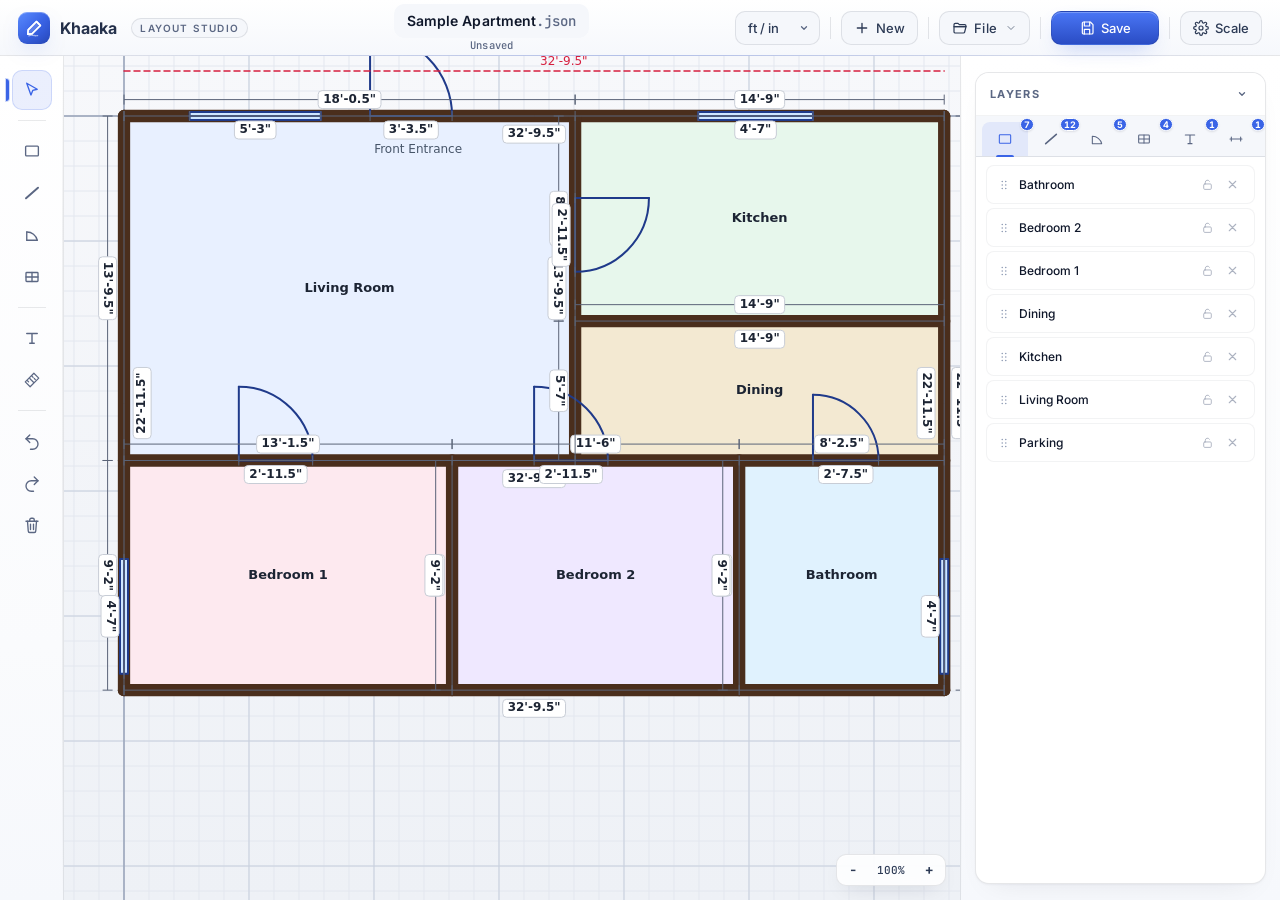
==== commit fca801aa: "feat: enhance file handling UI with new icons and improved layout - Added new SVG icons for "Folder " ====
--- a/index.html
+++ b/index.html
@@ -52,6 +52,8 @@
       <symbol id="i-save"    viewBox="0 0 24 24" fill="none" stroke="currentColor" stroke-width="1.8" stroke-linecap="round" stroke-linejoin="round"><path d="M5 5a2 2 0 0 1 2-2h10l4 4v12a2 2 0 0 1-2 2H7a2 2 0 0 1-2-2V5z"/><path d="M8 3v6h8V3M8 21v-7h8v7"/></symbol>
       <symbol id="i-export"  viewBox="0 0 24 24" fill="none" stroke="currentColor" stroke-width="1.8" stroke-linecap="round" stroke-linejoin="round"><path d="M4 14v3a2 2 0 0 0 2 2h12a2 2 0 0 0 2-2v-3"/><path d="M12 16V4M7 9l5-5 5 5"/></symbol>
       <symbol id="i-import"  viewBox="0 0 24 24" fill="none" stroke="currentColor" stroke-width="1.8" stroke-linecap="round" stroke-linejoin="round"><path d="M4 14v3a2 2 0 0 0 2 2h12a2 2 0 0 0 2-2v-3"/><path d="M12 4v12M7 11l5 5 5-5"/></symbol>
+      <symbol id="i-folder-open" viewBox="0 0 24 24" fill="none" stroke="currentColor" stroke-width="1.8" stroke-linecap="round" stroke-linejoin="round"><path d="M3 7a2 2 0 0 1 2-2h4l2 2h8a2 2 0 0 1 2 2v1H3z"/><path d="M3 10h18l-2 8a2 2 0 0 1-2 1.5H5a2 2 0 0 1-2-1.5z"/></symbol>
+      <symbol id="i-save-as" viewBox="0 0 24 24" fill="none" stroke="currentColor" stroke-width="1.8" stroke-linecap="round" stroke-linejoin="round"><path d="M5 5a2 2 0 0 1 2-2h8l4 4v6"/><path d="M8 3v6h7"/><path d="M14 17h7M17.5 13.5L21 17l-3.5 3.5"/></symbol>
       <symbol id="i-image"   viewBox="0 0 24 24" fill="none" stroke="currentColor" stroke-width="1.8" stroke-linecap="round" stroke-linejoin="round"><rect x="3" y="4" width="18" height="16" rx="2"/><circle cx="9" cy="10" r="1.6"/><path d="M3 17l5-4 5 4 3-2 5 4"/></symbol>
       <symbol id="i-json"    viewBox="0 0 24 24" fill="none" stroke="currentColor" stroke-width="1.6" stroke-linecap="round" stroke-linejoin="round"><path d="M9 4H6a2 2 0 0 0-2 2v3M9 20H6a2 2 0 0 1-2-2v-3M15 4h3a2 2 0 0 1 2 2v3M15 20h3a2 2 0 0 0 2-2v-3"/></symbol>
       <symbol id="i-chevron" viewBox="0 0 24 24" fill="none" stroke="currentColor" stroke-width="1.8" stroke-linecap="round" stroke-linejoin="round"><path d="M6 9l6 6 6-6"/></symbol>
@@ -80,8 +82,12 @@
       <span class="brand-name">Khaaka</span>
       <small class="brand-tag">Layout Studio</small>
     </div>
-    <div class="project-name" title="Project name (used for exports)">
-      <input id="project-name" type="text" maxlength="80" placeholder="Untitled Layout" autocomplete="off" spellcheck="false" />
+    <div class="project-name" title="Project name (used as the file name when saving)">
+      <div class="title-row">
+        <input id="project-name" type="text" maxlength="80" placeholder="Untitled Layout" autocomplete="off" spellcheck="false" />
+        <span class="ext-suffix" id="ext-suffix" aria-hidden="true">.json</span>
+      </div>
+      <span class="file-name" id="file-name" aria-live="polite" title="Current file">Unsaved</span>
     </div>
     <div class="topbar-actions">
       <label class="units-select" title="Display units">
@@ -96,26 +102,39 @@
         <svg class="ic"><use href="#i-plus"/></svg><span>New</span>
       </button>
       <span class="sep"></span>
-      <label class="ghost file-btn" title="Import JSON">
-        <svg class="ic"><use href="#i-import"/></svg><span>Import</span>
-        <input type="file" id="file-import" accept="application/json" hidden />
-      </label>
-      <div class="dropdown" id="export-dropdown">
-        <button class="ghost dropdown-trigger" id="btn-export" type="button" title="Export" aria-haspopup="true" aria-expanded="false">
-          <svg class="ic"><use href="#i-export"/></svg><span>Export</span>
+      <div class="dropdown" id="file-dropdown">
+        <button class="ghost dropdown-trigger" id="btn-file" type="button" title="Open / Save to a file on your computer" aria-haspopup="true" aria-expanded="false">
+          <svg class="ic"><use href="#i-folder-open"/></svg><span>File</span>
           <svg class="ic ic-chevron"><use href="#i-chevron"/></svg>
         </button>
-        <div class="dropdown-panel dropdown-menu" id="export-panel" hidden role="menu" aria-label="Export options">
-          <button type="button" class="dropdown-item" id="btn-export-json" role="menuitem">
-            <svg class="ic"><use href="#i-json"/></svg>
-            <span>Export JSON</span>
-          </button>
+        <div class="dropdown-panel dropdown-menu" id="file-panel" hidden role="menu" aria-label="File">
+          <button type="button" class="dropdown-item" id="btn-open-file" role="menuitem">
+            <svg class="ic"><use href="#i-import"/></svg>
+            <span class="dd-label">Open File…</span>
+            <span class="kbd-hint">Ctrl+O</span>
+          </button>
+          <button type="button" class="dropdown-item" id="btn-save-file" role="menuitem">
+            <svg class="ic"><use href="#i-save"/></svg>
+            <span class="dd-label">Save File</span>
+            <span class="kbd-hint">Ctrl+S</span>
+          </button>
+          <button type="button" class="dropdown-item" id="btn-save-as-file" role="menuitem">
+            <svg class="ic"><use href="#i-save-as"/></svg>
+            <span class="dd-label">Save File As…</span>
+            <span class="kbd-hint">Ctrl+Shift+S</span>
+          </button>
+          <div class="dropdown-divider" role="separator"></div>
           <button type="button" class="dropdown-item" id="btn-export-png" role="menuitem">
             <svg class="ic"><use href="#i-image"/></svg>
-            <span>Export Image</span>
+            <span class="dd-label">Export as Image…</span>
           </button>
         </div>
       </div>
+      <span class="sep"></span>
+      <input type="file" id="file-open-fallback" accept=".json,application/json" hidden />
+      <button class="primary" id="btn-save" type="button" title="Save to file (Ctrl+S)">
+        <svg class="ic"><use href="#i-save"/></svg><span>Save</span>
+      </button>
       <span class="sep"></span>
       <div class="dropdown" id="settings-dropdown">
         <button class="ghost" id="btn-settings" type="button" title="Scale & canvas settings" aria-haspopup="true" aria-expanded="false">
@@ -145,10 +164,6 @@
           </div>
         </div>
       </div>
-      <span class="sep"></span>
-      <button class="primary" id="btn-save" title="Save to browser (Ctrl+S)">
-        <svg class="ic"><use href="#i-save"/></svg><span>Save</span>
-      </button>
     </div>
   </header>
 
@@ -179,11 +194,6 @@
         <button id="btn-delete"    title="Delete (Del)" class="danger"><svg class="ic"><use href="#i-trash"/></svg></button>
       </div>
       <div class="tool-spacer"></div>
-      <div class="tool-group">
-        <button id="btn-zoom-in"    title="Zoom In (+)"><svg class="ic"><use href="#i-zoom-in"/></svg></button>
-        <button id="btn-zoom-out"   title="Zoom Out (−)"><svg class="ic"><use href="#i-zoom-out"/></svg></button>
-        <button id="btn-zoom-reset" title="Reset View (0)"><svg class="ic"><use href="#i-frame"/></svg></button>
-      </div>
     </aside>
 
     <!-- ============================== CANVAS ============================== -->
@@ -191,7 +201,11 @@
       <canvas id="canvas"></canvas>
       <div class="hint" id="hint" hidden>Pick a tool and start drawing. Wheel to zoom, middle-drag to pan. Right-click switches to Select / Move.</div>
       <div class="toast" id="toast" hidden></div>
-      <div class="status" id="status">x: 0 &nbsp;|&nbsp; y: 0 &nbsp;|&nbsp; zoom: 100%</div>
+      <div class="zoom-bar" id="status" role="group" aria-label="Zoom">
+        <button type="button" id="btn-zoom-out-bar" class="zoom-btn" title="Zoom Out (−)" aria-label="Zoom out">−</button>
+        <button type="button" id="btn-zoom-reset-bar" class="zoom-pct" title="Reset View (0)" aria-label="Reset view">100%</button>
+        <button type="button" id="btn-zoom-in-bar" class="zoom-btn" title="Zoom In (+)" aria-label="Zoom in">+</button>
+      </div>
     </section>
 
     <!-- ========================= PROPERTIES PANEL ========================= -->
--- a/styles.css
+++ b/styles.css
@@ -101,30 +101,78 @@
 .topbar .project-name {
   flex: 1 1 auto;
   display: flex;
+  flex-direction: column;
+  align-items: center;
   justify-content: center;
+  gap: 2px;
   min-width: 0;
 }
-.topbar .project-name input {
-  width: 100%;
+.topbar .project-name .file-name {
+  font: 500 10.5px "JetBrains Mono", "SF Mono", ui-monospace, Menlo, monospace;
+  color: var(--muted);
+  letter-spacing: 0.02em;
+  white-space: nowrap;
+  overflow: hidden;
+  text-overflow: ellipsis;
   max-width: 360px;
+  line-height: 1;
+}
+.topbar .project-name .file-name.has-file { color: var(--text-soft); }
+.topbar .project-name .file-name strong {
+  color: var(--text);
+  font-weight: 500;
+}
+.topbar .project-name .file-name .saved-at {
+  color: var(--muted);
+  font-weight: 400;
+  font-variant-numeric: tabular-nums;
+}
+.topbar .project-name .file-name.dirty::after {
+  content: ' •';
+  color: var(--accent, #4a76f5);
+  font-weight: 700;
+}
+.topbar .project-name .title-row {
+  display: inline-flex;
+  align-items: baseline;
+  gap: 0;
+  max-width: 100%;
   background: var(--panel-2);
   border: 1px solid transparent;
+  border-radius: var(--r-md);
+  padding: 7px 12px;
+  transition: background var(--t-fast), border-color var(--t-fast), box-shadow var(--t-fast);
+}
+.topbar .project-name .title-row:hover { background: var(--panel-3); }
+.topbar .project-name .title-row:focus-within {
+  background: #ffffff;
+  border-color: var(--accent);
+  box-shadow: var(--accent-glow);
+}
+.topbar .project-name input {
+  /* Auto-fit to typed content so the .json suffix sits flush */
+  field-sizing: content;
+  width: auto;
+  min-width: 4ch;
+  max-width: 320px;
+  background: transparent;
+  border: 0;
   color: var(--text);
   font: 600 14px "Inter", system-ui, sans-serif;
   letter-spacing: .005em;
   text-align: center;
-  border-radius: var(--r-md);
-  padding: 7px 12px;
+  padding: 0;
   outline: none;
-  transition: background var(--t-fast), border-color var(--t-fast), box-shadow var(--t-fast);
 }
 .topbar .project-name input::placeholder { color: var(--muted-2); font-weight: 500; }
-.topbar .project-name input:hover { background: var(--panel-3); }
-.topbar .project-name input:focus {
-  background: #ffffff;
-  border-color: var(--accent);
-  box-shadow: var(--accent-glow);
-  text-align: left;
+.topbar .project-name .title-row:focus-within input { text-align: left; }
+.topbar .project-name .ext-suffix {
+  flex: 0 0 auto;
+  color: var(--muted);
+  font: 500 14px "JetBrains Mono", "SF Mono", ui-monospace, Menlo, monospace;
+  letter-spacing: .005em;
+  user-select: none;
+  pointer-events: none;
 }
 .topbar::after {
   content: "";
@@ -246,7 +294,7 @@
   color: white;
   box-shadow: 0 8px 22px -10px rgba(58,100,230,.45), inset 0 1px 0 rgba(255,255,255,0.25);
   /* Fixed width so the Save/Saved label swap doesn't reflow */
-  min-width: 92px;
+  min-width: 108px;
   justify-content: center;
 }
 .topbar-actions .primary:hover { filter: brightness(1.05); }
@@ -372,7 +420,7 @@
 }
 #canvas { display: block; width: 100%; height: 100%; cursor: default; }
 
-.hint, .status, .toast {
+.hint, .zoom-bar, .toast {
   position: absolute;
   background: rgba(255, 255, 255, 0.85);
   backdrop-filter: blur(12px) saturate(140%);
@@ -386,15 +434,49 @@
   box-shadow: var(--shadow-md);
 }
 .hint  { top: 14px;    left: 14px; font-weight: 500; }
-.status {
+.zoom-bar {
   bottom: 14px;
   right: 14px;
+  pointer-events: auto;
+  display: inline-flex;
+  align-items: center;
+  gap: 2px;
+  padding: 4px;
   font-variant-numeric: tabular-nums;
   font-family: "JetBrains Mono", "SF Mono", ui-monospace, Menlo, monospace;
   font-size: 11px;
   color: var(--muted);
   letter-spacing: 0.02em;
 }
+.zoom-bar .zoom-btn,
+.zoom-bar .zoom-pct {
+  background: transparent;
+  border: 0;
+  color: var(--text-soft);
+  font: inherit;
+  border-radius: 6px;
+  padding: 4px 8px;
+  cursor: pointer;
+  line-height: 1;
+  transition: background var(--t-fast), color var(--t-fast);
+}
+.zoom-bar .zoom-btn {
+  font-size: 14px;
+  font-weight: 600;
+  min-width: 24px;
+}
+.zoom-bar .zoom-pct {
+  min-width: 48px;
+  text-align: center;
+  font-weight: 500;
+}
+.zoom-bar .zoom-btn:hover,
+.zoom-bar .zoom-pct:hover {
+  background: var(--accent-soft);
+  color: var(--text);
+}
+.zoom-bar .zoom-btn:active,
+.zoom-bar .zoom-pct:active { transform: translateY(1px); }
 .toast {
   bottom: 14px;
   left: 14px;
@@ -564,85 +646,95 @@
 
 .layer-tabs {
   display: flex;
-  flex-wrap: wrap;
-  gap: 4px;
-  padding: 12px 12px 8px;
+  flex-wrap: nowrap;
+  gap: 0;
+  padding: 6px 6px 0;
   background: var(--panel-2);
-  border-bottom: 1px solid var(--hairline);
+  border-bottom: 1px solid var(--border);
+  position: relative;
 }
 .layer-tabs .layer-tab {
+  flex: 1 1 0;
   display: inline-flex;
   align-items: center;
   justify-content: center;
-  gap: 5px;
-  width: 32px;
-  height: 32px;
-  padding: 0;
-  background: #ffffff;
-  border: 1px solid var(--border);
-  border-radius: 8px;
-  color: var(--muted);
-  font-size: 11px;
-  font-weight: 600;
-  letter-spacing: .02em;
+  gap: 6px;
+  height: 34px;
+  padding: 0 6px;
+  background: transparent;
+  border: 0;
+  border-radius: 8px 8px 0 0;
+  color: var(--muted);
   cursor: pointer;
   user-select: none;
-  transition: background var(--t-fast), color var(--t-fast), border-color var(--t-fast), width var(--t-base), box-shadow var(--t-fast);
+  transition: background var(--t-fast), color var(--t-fast);
   position: relative;
 }
 .layer-tabs .layer-tab:hover {
   color: var(--text);
-  border-color: var(--border-strong);
-  background: #ffffff;
-  box-shadow: 0 1px 2px rgba(15,23,42,.06);
+  background: rgba(15,23,42,0.04);
+  box-shadow: none;
 }
 .layer-tabs .layer-tab.active {
   background: var(--accent-soft);
-  border-color: rgba(58,100,230,0.30);
   color: var(--accent);
-  box-shadow: 0 1px 2px rgba(58,100,230,.12);
-  width: auto;
-  padding: 0 10px 0 8px;
-}
-.layer-tabs .tab-icon { display: inline-flex; }
-.layer-tabs .tab-icon .ic { width: 14px; height: 14px; }
-.layer-tabs .tab-label {
-  font-weight: 600;
-  display: none;
-}
-.layer-tabs .layer-tab.active .tab-label { display: inline; }
+  border-color: transparent;
+  box-shadow: none;
+  z-index: 1;
+}
+/* Slim accent indicator flush with the bottom edge of the active tab */
+.layer-tabs .layer-tab.active::after {
+  content: "";
+  position: absolute;
+  left: 30%;
+  right: 30%;
+  bottom: -1px;
+  height: 2px;
+  background: var(--accent);
+  border-radius: 2px 2px 0 0;
+}
+.layer-tabs .tab-icon {
+  display: inline-flex;
+  align-items: center;
+  justify-content: center;
+}
+.layer-tabs .tab-icon .ic { width: 16px; height: 16px; }
+/* Labels are hidden -- icons are enough; full names show in the tooltip */
+.layer-tabs .tab-label,
+.layer-tabs .layer-tab.active .tab-label { display: none; }
+/* Floating accent badge in the top-right corner of the icon \u2014 small,
+   crisp, with a white halo so it never reads as overlapping the icon. */
+.layer-tabs .tab-icon { position: relative; }
 .layer-tabs .tab-count {
   position: absolute;
   top: -4px;
-  right: -4px;
+  right: -6px;
+  display: inline-flex;
+  align-items: center;
+  justify-content: center;
+  min-width: 13px;
+  height: 13px;
+  padding: 0 3px;
   background: var(--accent);
+  color: #ffffff;
   border: 1.5px solid #ffffff;
   border-radius: var(--r-pill);
-  padding: 0 4px;
   font-size: 9px;
-  min-width: 14px;
-  height: 14px;
-  line-height: 11px;
-  text-align: center;
+  font-weight: 700;
+  line-height: 1;
   font-variant-numeric: tabular-nums;
-  color: #ffffff;
-  font-weight: 700;
+  letter-spacing: 0;
   pointer-events: none;
-  box-shadow: 0 1px 2px rgba(15,23,42,.10);
-}
+  box-shadow: 0 1px 2px rgba(15,23,42,0.10);
+  transition: background var(--t-fast), color var(--t-fast), transform var(--t-fast);
+  z-index: 2;
+}
+.layer-tabs .layer-tab { gap: 0; }
+.layer-tabs .layer-tab:hover .tab-count { transform: translateY(-1px); }
 .layer-tabs .layer-tab.active .tab-count {
-  position: static;
-  border: none;
   background: var(--accent);
-  color: #ffffff;
-  height: 16px;
-  line-height: 1;
-  padding: 3px 7px;
-  font-size: 10px;
-  margin-left: 4px;
-  box-shadow: none;
-}
-
+  border-color: #ffffff;
+}
 .layer-list {
   list-style: none;
   padding: 8px 10px 12px;
@@ -794,7 +886,7 @@
 .ctx-menu {
   position: fixed;
   z-index: 9999;
-  min-width: 200px;
+  width: 240px;
   padding: 6px;
   background: var(--panel);
   border: 1px solid var(--border-strong);
@@ -900,6 +992,11 @@
 .ctx-swatches .swatch.active {
   border-color: var(--accent);
   box-shadow: 0 0 0 2px var(--accent-soft);
+  background-image: url("data:image/svg+xml;utf8,<svg xmlns='http://www.w3.org/2000/svg' viewBox='0 0 12 12'><path fill='none' stroke='white' stroke-width='2' stroke-linecap='round' stroke-linejoin='round' d='M2.5 6.5l2.5 2.5 4.5-5'/></svg>");
+  background-repeat: no-repeat;
+  background-position: center;
+  background-size: 12px 12px;
+  filter: drop-shadow(0 0 1px rgba(0,0,0,0.45));
 }
 
 /* Inline rename input — replaces the Rename menu row in place */
@@ -927,6 +1024,13 @@
   gap: 0;
   padding: 4px 6px 6px;
 }
+/* Compact variant — single-line text buttons (e.g. Zoom row) */
+.ctx-icon-row.compact { padding: 2px 6px 4px; }
+.ctx-icon-row.compact .ctx-icon-btn {
+  min-height: 26px;
+  padding: 4px 4px;
+}
+.ctx-icon-row.compact .ctx-icon-text { font-size: 12px; font-weight: 600; }
 .ctx-icon-btn {
   flex: 1 1 0;
   min-height: 44px;
@@ -960,6 +1064,13 @@
   z-index: 5;
 }
 .ctx-icon-btn .ic { width: 16px; height: 16px; }
+.ctx-icon-text {
+  font: 600 14px "Inter", system-ui, sans-serif;
+  line-height: 1;
+  min-width: 16px;
+  text-align: center;
+  font-variant-numeric: tabular-nums;
+}
 .ctx-icon-kbd {
   font-family: inherit;
   font-size: 10px;
@@ -1135,6 +1246,14 @@
   cursor: not-allowed;
   background: transparent;
   color: var(--muted);
+}
+/* Wider buttons for the Zoom row so − / % / + are easier to hit */
+.ctx-zoom-presets .ctx-preset {
+  height: 28px;
+  min-width: 44px;
+  padding: 0 12px;
+  font-size: 13px;
+  font-weight: 600;
 }
 
 /* ===========================================================
@@ -1283,8 +1402,9 @@
 /* Compact menu variant of the dropdown panel (no padding around items) */
 .dropdown-panel.dropdown-menu {
   width: auto;
-  min-width: 180px;
+  min-width: 240px;
   padding: 6px;
+  white-space: nowrap;
 }
 .dropdown-trigger .ic-chevron {
   width: 12px;
@@ -1308,6 +1428,7 @@
   font-size: 13px;
   color: var(--text);
   text-align: left;
+  white-space: nowrap;
   cursor: pointer;
   transition: background var(--t-fast);
 }
@@ -1321,6 +1442,42 @@
   height: 16px;
   color: var(--muted);
   flex: 0 0 auto;
+}
+
+/* Push the keyboard hint to the right edge of a dropdown item */
+.dropdown-item .dd-label { flex: 1 1 auto; }
+.dropdown-item .kbd-hint {
+  flex: 0 0 auto;
+  margin-left: 12px;
+  font-size: 11px;
+  color: var(--muted);
+  letter-spacing: 0.02em;
+  font-family: 'JetBrains Mono', ui-monospace, monospace;
+  opacity: 0.85;
+}
+.dropdown-item:hover .kbd-hint,
+.dropdown-item:focus-visible .kbd-hint { color: var(--text); }
+
+.dropdown-divider {
+  height: 1px;
+  background: var(--border);
+  margin: 6px 4px;
+}
+
+.dropdown-meta {
+  padding: 6px 10px 4px;
+  font-size: 11px;
+  color: var(--muted);
+  white-space: nowrap;
+  overflow: hidden;
+  text-overflow: ellipsis;
+  max-width: 280px;
+}
+.dropdown-meta.has-file { color: var(--text); }
+.dropdown-meta.dirty::after {
+  content: ' •';
+  color: var(--accent, #4a76f5);
+  font-weight: 700;
 }
 
 /* ===========================================================
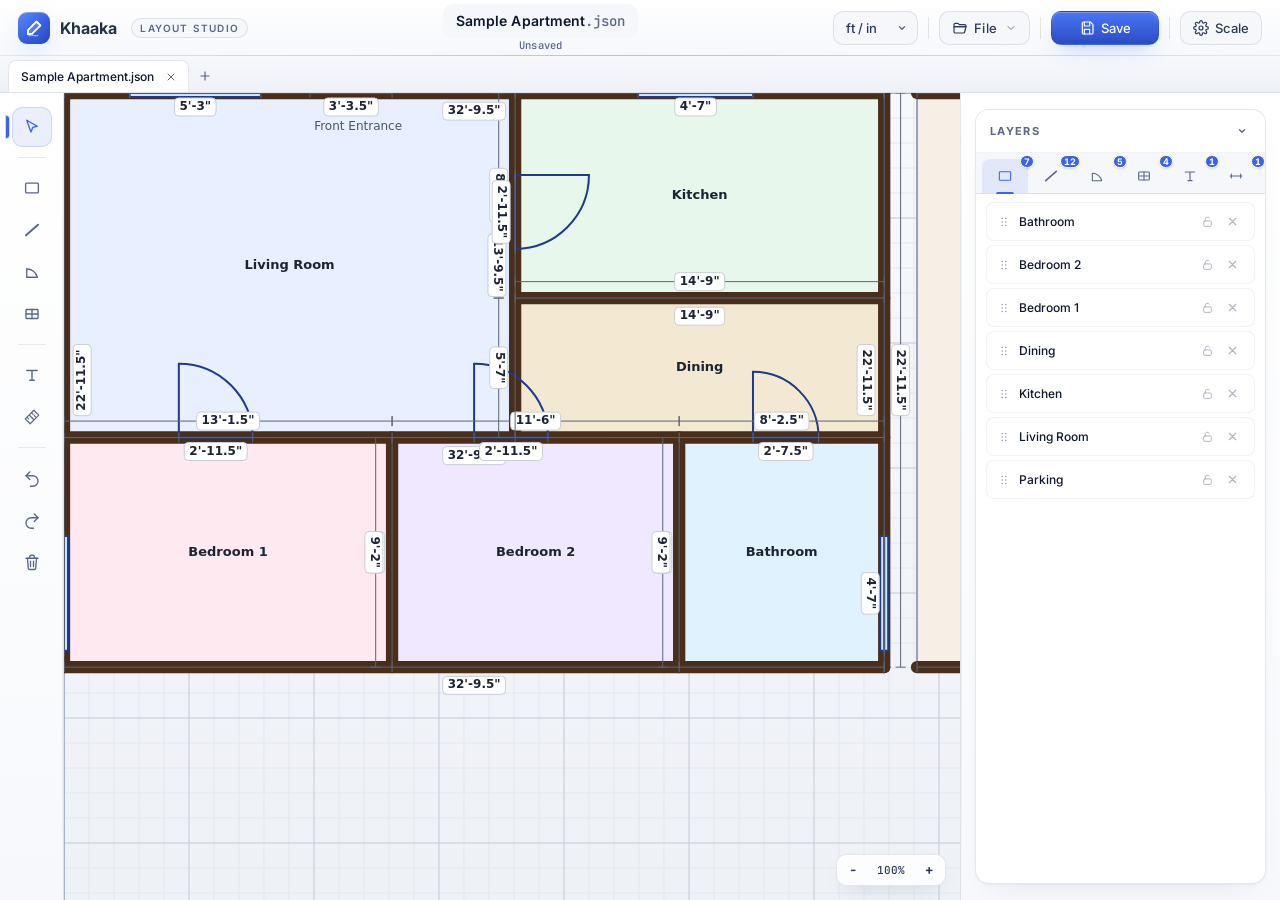
==== commit a9b51db8: "feat: implement multi-tab functionality with tab strip UI" ====
--- a/index.html
+++ b/index.html
@@ -97,10 +97,6 @@
           <option value="m">m / cm</option>
         </select>
       </label>
-      <span class="sep"></span>
-      <button class="ghost" id="btn-new" title="New (Ctrl+N)">
-        <svg class="ic"><use href="#i-plus"/></svg><span>New</span>
-      </button>
       <span class="sep"></span>
       <div class="dropdown" id="file-dropdown">
         <button class="ghost dropdown-trigger" id="btn-file" type="button" title="Open / Save to a file on your computer" aria-haspopup="true" aria-expanded="false">
@@ -167,6 +163,14 @@
     </div>
   </header>
 
+  <!-- ============================== TAB STRIP ============================== -->
+  <nav class="tab-strip" id="tab-strip" role="tablist" aria-label="Open files">
+    <div class="tab-list" id="tab-list"><!-- tabs injected by app.js --></div>
+    <button class="tab-add" id="tab-add" type="button" title="New tab (Ctrl+T)" aria-label="New tab">
+      <svg class="ic"><use href="#i-plus"/></svg>
+    </button>
+  </nav>
+
   <main class="workspace">
     <!-- ============================== TOOLBAR ============================== -->
     <aside class="toolbar" aria-label="Tools">
--- a/styles.css
+++ b/styles.css
@@ -312,6 +312,128 @@
 }
 .topbar-actions .primary.is-saved:hover,
 .topbar-actions .primary:disabled:hover { filter: none; }
+
+/* ============================ TAB STRIP ============================ */
+
+.tab-strip {
+  display: flex;
+  align-items: stretch;
+  gap: 0;
+  background: linear-gradient(180deg, #f6f8fc 0%, #eef1f6 100%);
+  border-bottom: 1px solid var(--border);
+  padding: 0 8px;
+  overflow: hidden;
+}
+.tab-list {
+  display: flex;
+  align-items: flex-end;
+  gap: 2px;
+  flex: 0 1 auto;
+  min-width: 0;
+  overflow-x: auto;
+  overflow-y: hidden;
+  scrollbar-width: thin;
+}
+.tab-list::-webkit-scrollbar { height: 6px; }
+.tab-list::-webkit-scrollbar-thumb { background: rgba(15, 23, 42, 0.18); border-radius: 3px; }
+
+.tab {
+  display: inline-flex;
+  align-items: center;
+  gap: 8px;
+  flex: 0 0 auto;
+  max-width: 220px;
+  height: 32px;
+  padding: 0 8px 0 12px;
+  margin-top: 4px;
+  background: transparent;
+  border: 1px solid var(--border);
+  border-bottom: 0;
+  border-radius: 8px 8px 0 0;
+  color: var(--muted);
+  font-size: 12px;
+  font-weight: 500;
+  cursor: pointer;
+  transition: background var(--t-fast), color var(--t-fast), border-color var(--t-fast);
+  white-space: nowrap;
+}
+.tab:hover {
+  background: rgba(255, 255, 255, 0.55);
+  color: var(--text-soft);
+}
+.tab.active {
+  background: var(--bg, #ffffff);
+  border-color: var(--border);
+  color: var(--text);
+  position: relative;
+}
+.tab.active::after {
+  /* Hide the workspace's top border under the active tab */
+  content: "";
+  position: absolute;
+  left: 0; right: 0; bottom: -1px;
+  height: 1px;
+  background: var(--bg, #ffffff);
+}
+.tab-name {
+  flex: 1 1 auto;
+  overflow: hidden;
+  text-overflow: ellipsis;
+  font-variant-numeric: tabular-nums;
+}
+.tab-dirty {
+  flex: 0 0 auto;
+  width: 6px;
+  height: 6px;
+  border-radius: 50%;
+  background: var(--accent, #4a76f5);
+  display: none;
+}
+.tab.dirty .tab-dirty { display: inline-block; }
+.tab-close {
+  flex: 0 0 auto;
+  width: 18px;
+  height: 18px;
+  display: inline-flex;
+  align-items: center;
+  justify-content: center;
+  border: 0;
+  background: transparent;
+  color: var(--muted);
+  border-radius: 4px;
+  cursor: pointer;
+  font-size: 14px;
+  line-height: 1;
+  padding: 0;
+  opacity: 0.65;
+  transition: background var(--t-fast), color var(--t-fast), opacity var(--t-fast);
+}
+.tab:hover .tab-close,
+.tab.active .tab-close { opacity: 1; }
+.tab-close:hover {
+  background: rgba(225, 29, 72, 0.10);
+  color: var(--danger, #e11d48);
+}
+.tab-close .ic { width: 12px; height: 12px; }
+
+.tab-add {
+  flex: 0 0 auto;
+  width: 32px;
+  height: 32px;
+  margin-top: 4px;
+  align-self: center;
+  display: inline-flex;
+  align-items: center;
+  justify-content: center;
+  border: 0;
+  background: transparent;
+  color: var(--muted);
+  border-radius: 6px;
+  cursor: pointer;
+  transition: background var(--t-fast), color var(--t-fast);
+}
+.tab-add:hover { background: rgba(15, 23, 42, 0.06); color: var(--text); }
+.tab-add .ic { width: 14px; height: 14px; }
 
 /* ============================ WORKSPACE ============================ */
 
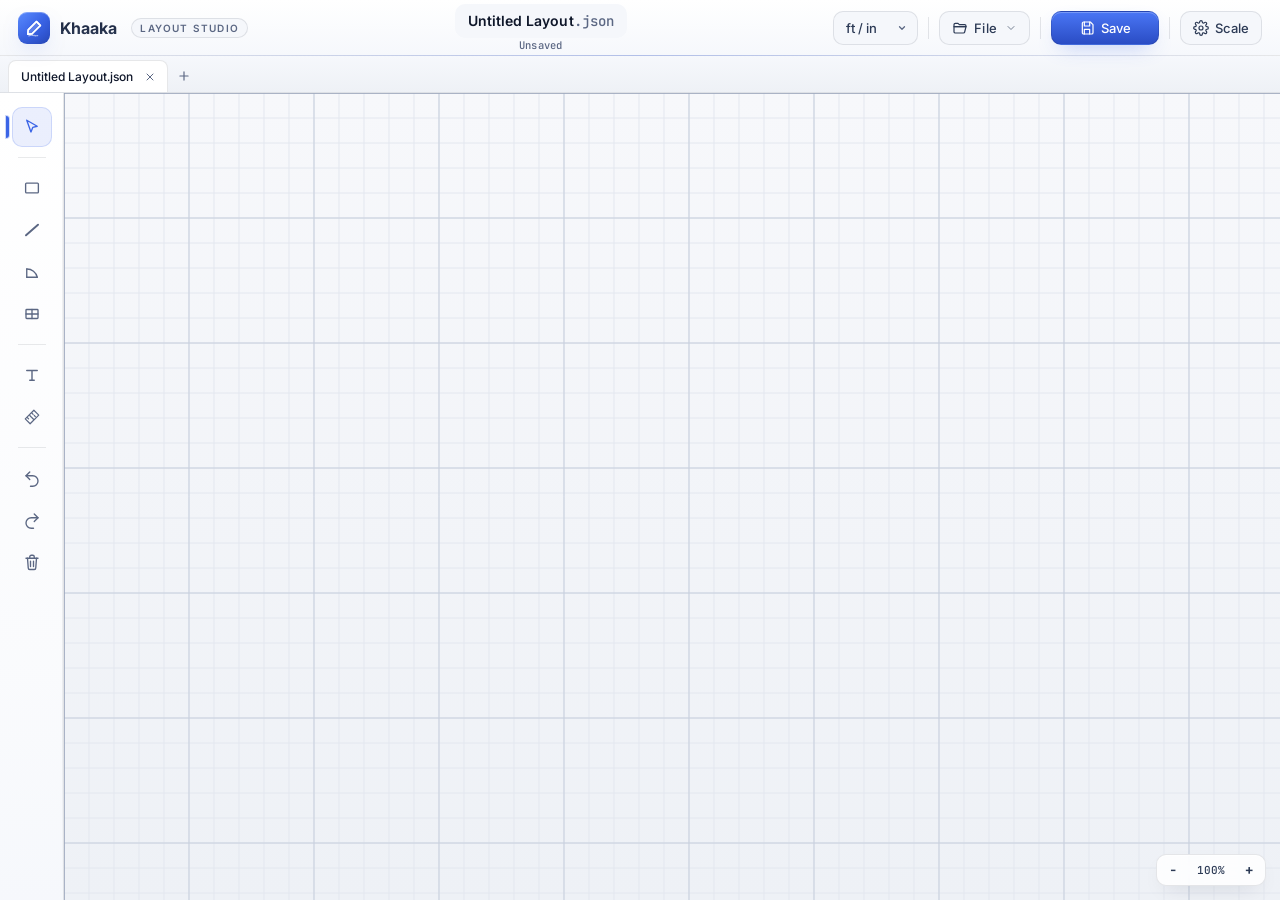
==== commit c6960d9d: "feat: add area labels for selected rooms and total area display" ====
--- a/index.html
+++ b/index.html
@@ -206,6 +206,8 @@
       <div class="hint" id="hint" hidden>Pick a tool and start drawing. Wheel to zoom, middle-drag to pan. Right-click switches to Select / Move.</div>
       <div class="toast" id="toast" hidden></div>
       <div class="zoom-bar" id="status" role="group" aria-label="Zoom">
+        <span class="sel-area" id="sel-area" title="Area of selected rooms"></span>
+        <span class="total-area" id="total-area" title="Total area of all rooms"></span>
         <button type="button" id="btn-zoom-out-bar" class="zoom-btn" title="Zoom Out (−)" aria-label="Zoom out">−</button>
         <button type="button" id="btn-zoom-reset-bar" class="zoom-pct" title="Reset View (0)" aria-label="Reset view">100%</button>
         <button type="button" id="btn-zoom-in-bar" class="zoom-btn" title="Zoom In (+)" aria-label="Zoom in">+</button>
--- a/styles.css
+++ b/styles.css
@@ -592,6 +592,26 @@
   text-align: center;
   font-weight: 500;
 }
+.zoom-bar .total-area {
+  padding: 4px 10px 4px 8px;
+  margin-right: 4px;
+  border-right: 1px solid var(--border);
+  color: var(--muted);
+  font: 500 11px "JetBrains Mono", "SF Mono", ui-monospace, Menlo, monospace;
+  letter-spacing: 0.02em;
+  white-space: nowrap;
+}
+.zoom-bar .total-area:empty { display: none; }
+.zoom-bar .sel-area {
+  padding: 4px 10px 4px 8px;
+  margin-right: 4px;
+  border-right: 1px solid var(--border);
+  color: var(--accent, #4a76f5);
+  font: 600 11px "JetBrains Mono", "SF Mono", ui-monospace, Menlo, monospace;
+  letter-spacing: 0.02em;
+  white-space: nowrap;
+}
+.zoom-bar .sel-area:empty { display: none; }
 .zoom-bar .zoom-btn:hover,
 .zoom-bar .zoom-pct:hover {
   background: var(--accent-soft);
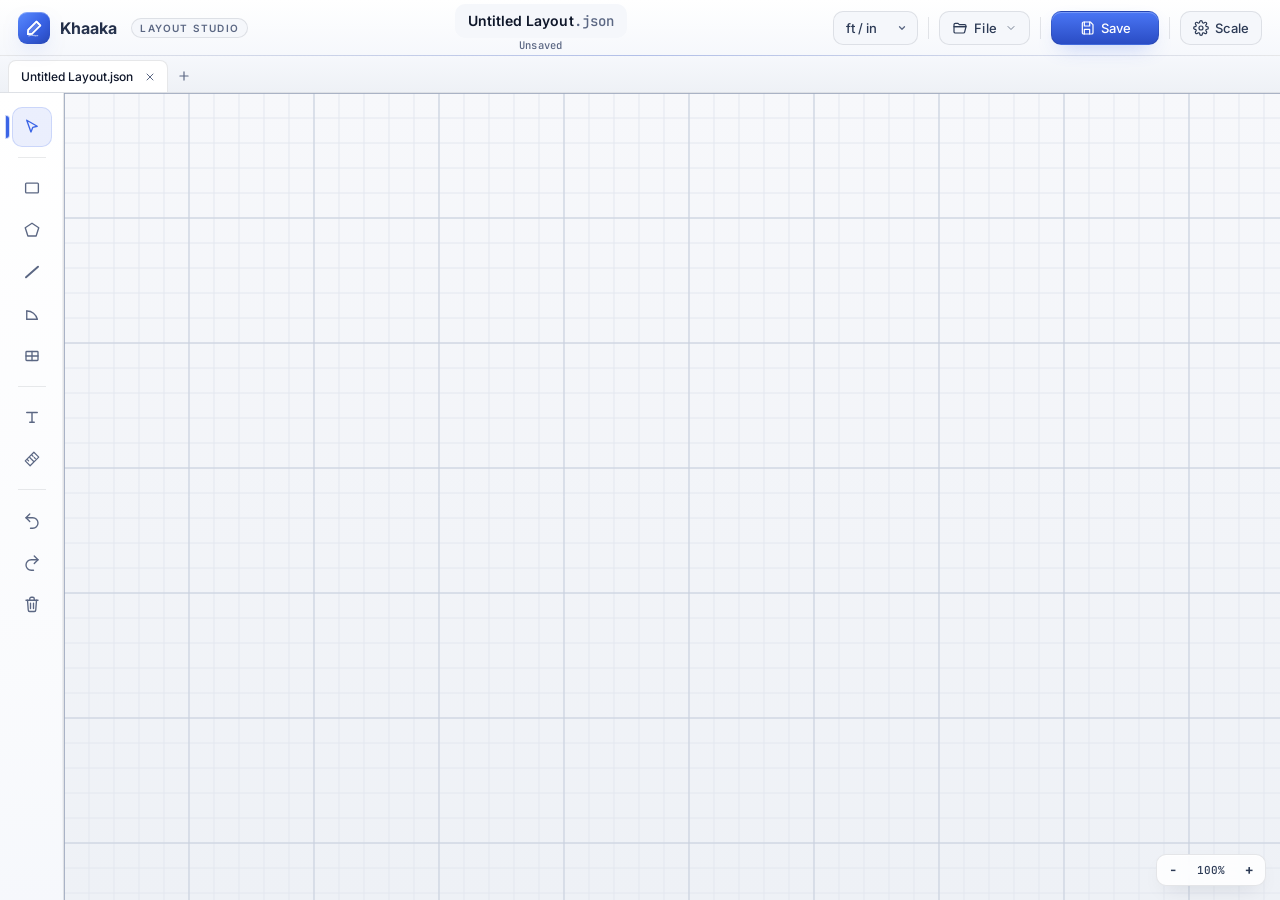
==== commit db2bfc83: "feat: add polygon shape support with drafting and area calculation features" ====
--- a/index.html
+++ b/index.html
@@ -30,6 +30,7 @@
       <!-- Tools -->
       <symbol id="i-cursor" viewBox="0 0 24 24" fill="none" stroke="currentColor" stroke-width="1.8" stroke-linecap="round" stroke-linejoin="round"><path d="M5 3l14 8-6 1.6-2.4 6L5 3z"/></symbol>
       <symbol id="i-room"   viewBox="0 0 24 24" fill="none" stroke="currentColor" stroke-width="1.8" stroke-linecap="round" stroke-linejoin="round"><rect x="3.5" y="5.5" width="17" height="13" rx="1.2"/></symbol>
+      <symbol id="i-polygon" viewBox="0 0 24 24" fill="none" stroke="currentColor" stroke-width="1.8" stroke-linecap="round" stroke-linejoin="round"><path d="M12 3l9 6-3.5 11h-11L3 9z"/></symbol>
       <symbol id="i-wall"   viewBox="0 0 24 24" fill="none" stroke="currentColor" stroke-width="2.6" stroke-linecap="round"><path d="M4 19L20 5"/></symbol>
       <symbol id="i-door"   viewBox="0 0 24 24" fill="none" stroke="currentColor" stroke-width="1.8" stroke-linecap="round" stroke-linejoin="round"><path d="M5 19h14"/><path d="M5 19V8"/><path d="M5 8a14 14 0 0 1 14 11"/></symbol>
       <symbol id="i-window" viewBox="0 0 24 24" fill="none" stroke="currentColor" stroke-width="1.8" stroke-linecap="round" stroke-linejoin="round"><rect x="4" y="6" width="16" height="12" rx="1"/><path d="M12 6v12M4 12h16"/></symbol>
@@ -61,6 +62,7 @@
       <!-- Layers categories -->
       <symbol id="i-cat-all"     viewBox="0 0 24 24" fill="none" stroke="currentColor" stroke-width="1.6" stroke-linecap="round" stroke-linejoin="round"><rect x="4" y="4" width="7" height="7" rx="1"/><rect x="13" y="4" width="7" height="7" rx="1"/><rect x="4" y="13" width="7" height="7" rx="1"/><rect x="13" y="13" width="7" height="7" rx="1"/></symbol>
       <symbol id="i-cat-room"    viewBox="0 0 24 24" fill="none" stroke="currentColor" stroke-width="1.6" stroke-linecap="round" stroke-linejoin="round"><rect x="3.5" y="5.5" width="17" height="13" rx="1.2"/></symbol>
+      <symbol id="i-cat-polygon" viewBox="0 0 24 24" fill="none" stroke="currentColor" stroke-width="1.6" stroke-linecap="round" stroke-linejoin="round"><path d="M12 3l9 6-3.5 11h-11L3 9z"/></symbol>
       <symbol id="i-cat-wall"    viewBox="0 0 24 24" fill="none" stroke="currentColor" stroke-width="2.4" stroke-linecap="round"><path d="M4 19L20 5"/></symbol>
       <symbol id="i-cat-door"    viewBox="0 0 24 24" fill="none" stroke="currentColor" stroke-width="1.6" stroke-linecap="round" stroke-linejoin="round"><path d="M5 19h14M5 19V8M5 8a14 14 0 0 1 14 11"/></symbol>
       <symbol id="i-cat-window"  viewBox="0 0 24 24" fill="none" stroke="currentColor" stroke-width="1.6" stroke-linecap="round" stroke-linejoin="round"><rect x="4" y="6" width="16" height="12" rx="1"/><path d="M12 6v12M4 12h16"/></symbol>
@@ -182,6 +184,7 @@
       <div class="tool-divider"></div>
       <div class="tool-group">
         <button class="tool" data-tool="room"   title="Room (R)"><svg class="ic"><use href="#i-room"/></svg></button>
+        <button class="tool" data-tool="polygon" title="Polygon (P) — click to drop vertices, double-click or Enter to finish"><svg class="ic"><use href="#i-polygon"/></svg></button>
         <button class="tool" data-tool="wall"   title="Wall (W)"><svg class="ic"><use href="#i-wall"/></svg></button>
         <button class="tool" data-tool="door"   title="Door (D)"><svg class="ic"><use href="#i-door"/></svg></button>
         <button class="tool" data-tool="window" title="Window (N)"><svg class="ic"><use href="#i-window"/></svg></button>
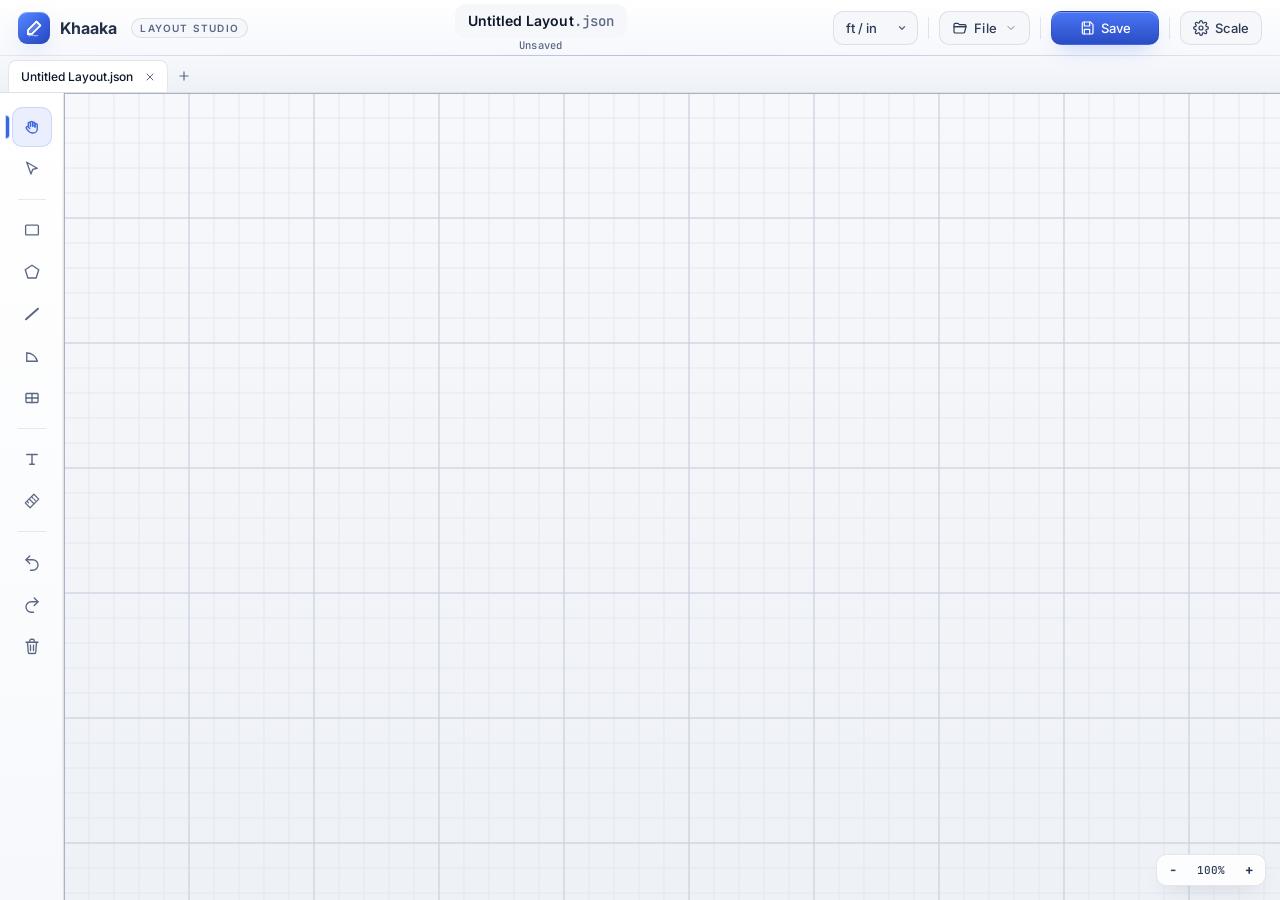
==== commit 5d4accab: "feat: update tool functionality to include Hand/Pan mode and add corresponding icon" ====
--- a/index.html
+++ b/index.html
@@ -29,6 +29,7 @@
 
       <!-- Tools -->
       <symbol id="i-cursor" viewBox="0 0 24 24" fill="none" stroke="currentColor" stroke-width="1.8" stroke-linecap="round" stroke-linejoin="round"><path d="M5 3l14 8-6 1.6-2.4 6L5 3z"/></symbol>
+      <symbol id="i-hand" viewBox="0 0 24 24" fill="none" stroke="currentColor" stroke-width="1.8" stroke-linecap="round" stroke-linejoin="round"><path d="M7 11V7a1.5 1.5 0 0 1 3 0v4"/><path d="M10 11V6a1.5 1.5 0 0 1 3 0v5"/><path d="M13 11V7a1.5 1.5 0 0 1 3 0v5"/><path d="M16 12V9a1.5 1.5 0 0 1 3 0v5.5a5.5 5.5 0 0 1-5.5 5.5h-1.2a6 6 0 0 1-4.6-2.1L4.5 14a1.6 1.6 0 0 1 2.3-2.2L9 14"/></symbol>
       <symbol id="i-room"   viewBox="0 0 24 24" fill="none" stroke="currentColor" stroke-width="1.8" stroke-linecap="round" stroke-linejoin="round"><rect x="3.5" y="5.5" width="17" height="13" rx="1.2"/></symbol>
       <symbol id="i-polygon" viewBox="0 0 24 24" fill="none" stroke="currentColor" stroke-width="1.8" stroke-linecap="round" stroke-linejoin="round"><path d="M12 3l9 6-3.5 11h-11L3 9z"/></symbol>
       <symbol id="i-wall"   viewBox="0 0 24 24" fill="none" stroke="currentColor" stroke-width="2.6" stroke-linecap="round"><path d="M4 19L20 5"/></symbol>
@@ -177,7 +178,10 @@
     <!-- ============================== TOOLBAR ============================== -->
     <aside class="toolbar" aria-label="Tools">
       <div class="tool-group">
-        <button class="tool active" data-tool="select" title="Select / Move (V)">
+        <button class="tool active" data-tool="select" title="Hand / Pan (H)">
+          <svg class="ic"><use href="#i-hand"/></svg>
+        </button>
+        <button class="tool" data-tool="marquee" title="Mouse Free Select (V)">
           <svg class="ic"><use href="#i-cursor"/></svg>
         </button>
       </div>
@@ -206,7 +210,7 @@
     <!-- ============================== CANVAS ============================== -->
     <section class="canvas-wrap">
       <canvas id="canvas"></canvas>
-      <div class="hint" id="hint" hidden>Pick a tool and start drawing. Wheel to zoom, middle-drag to pan. Right-click switches to Select / Move.</div>
+      <div class="hint" id="hint" hidden>Pick a tool and start drawing. Hand tool pans by default, Mouse tool does free select. Wheel to zoom, middle-drag to pan. Right-click switches to Hand / Pan.</div>
       <div class="toast" id="toast" hidden></div>
       <div class="zoom-bar" id="status" role="group" aria-label="Zoom">
         <span class="sel-area" id="sel-area" title="Area of selected rooms"></span>
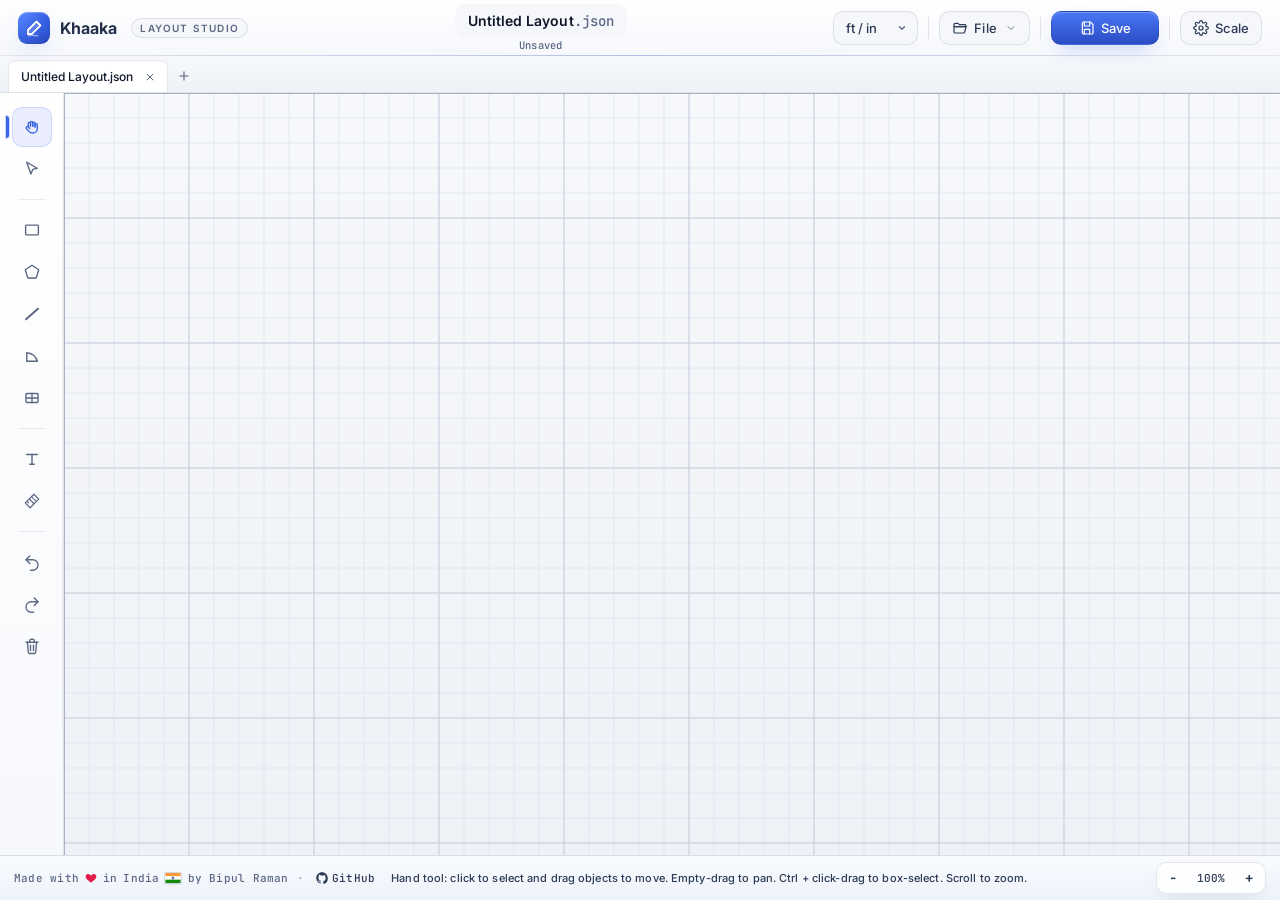
==== commit f43761a2: "feat: enhance tool hints and add footer status message for improved user guidance" ====
--- a/index.html
+++ b/index.html
@@ -51,6 +51,8 @@
 
       <!-- Topbar -->
       <symbol id="i-plus"    viewBox="0 0 24 24" fill="none" stroke="currentColor" stroke-width="2" stroke-linecap="round"><path d="M12 5v14M5 12h14"/></symbol>
+      <symbol id="i-heart" viewBox="0 0 24 24" fill="currentColor" stroke="none"><path d="M12 21s-6.7-4.35-9.4-8.1C.3 9.8 1.04 5.9 4.5 4.5 6.73 3.6 8.8 4.2 10.2 5.7L12 7.7l1.8-2c1.4-1.5 3.47-2.1 5.7-1.2 3.46 1.4 4.2 5.3 1.9 8.4C18.7 16.65 12 21 12 21z"/></symbol>
+      <symbol id="i-github" viewBox="0 0 24 24" fill="currentColor" stroke="none"><path d="M12 .5C5.65.5.5 5.65.5 12c0 5.08 3.29 9.39 7.86 10.9.57.1.78-.25.78-.56 0-.27-.01-1.16-.02-2.11-3.2.7-3.88-1.36-3.88-1.36-.52-1.33-1.28-1.68-1.28-1.68-1.05-.72.08-.71.08-.71 1.16.08 1.77 1.19 1.77 1.19 1.03 1.76 2.7 1.25 3.36.96.1-.75.4-1.25.72-1.53-2.55-.29-5.23-1.28-5.23-5.68 0-1.25.45-2.27 1.18-3.07-.12-.29-.51-1.46.11-3.05 0 0 .96-.31 3.14 1.17A10.9 10.9 0 0 1 12 6.9c.98 0 1.97.13 2.9.4 2.18-1.48 3.14-1.17 3.14-1.17.62 1.59.23 2.76.11 3.05.74.8 1.18 1.82 1.18 3.07 0 4.41-2.69 5.38-5.25 5.67.41.36.78 1.07.78 2.16 0 1.56-.01 2.81-.01 3.19 0 .31.2.67.79.55A11.5 11.5 0 0 0 23.5 12C23.5 5.65 18.35.5 12 .5z"/></symbol>
       <symbol id="i-save"    viewBox="0 0 24 24" fill="none" stroke="currentColor" stroke-width="1.8" stroke-linecap="round" stroke-linejoin="round"><path d="M5 5a2 2 0 0 1 2-2h10l4 4v12a2 2 0 0 1-2 2H7a2 2 0 0 1-2-2V5z"/><path d="M8 3v6h8V3M8 21v-7h8v7"/></symbol>
       <symbol id="i-export"  viewBox="0 0 24 24" fill="none" stroke="currentColor" stroke-width="1.8" stroke-linecap="round" stroke-linejoin="round"><path d="M4 14v3a2 2 0 0 0 2 2h12a2 2 0 0 0 2-2v-3"/><path d="M12 16V4M7 9l5-5 5 5"/></symbol>
       <symbol id="i-import"  viewBox="0 0 24 24" fill="none" stroke="currentColor" stroke-width="1.8" stroke-linecap="round" stroke-linejoin="round"><path d="M4 14v3a2 2 0 0 0 2 2h12a2 2 0 0 0 2-2v-3"/><path d="M12 4v12M7 11l5 5 5-5"/></symbol>
@@ -210,15 +212,8 @@
     <!-- ============================== CANVAS ============================== -->
     <section class="canvas-wrap">
       <canvas id="canvas"></canvas>
-      <div class="hint" id="hint" hidden>Pick a tool and start drawing. Hand tool pans by default, Mouse tool does free select. Wheel to zoom, middle-drag to pan. Right-click switches to Hand / Pan.</div>
+      <div class="hint" id="hint" hidden>Pick a tool and start drawing. Hand tool pans by default, and Ctrl + click-drag selects. Mouse tool does free select. Wheel to zoom, middle-drag to pan. Right-click switches to Hand / Pan.</div>
       <div class="toast" id="toast" hidden></div>
-      <div class="zoom-bar" id="status" role="group" aria-label="Zoom">
-        <span class="sel-area" id="sel-area" title="Area of selected rooms"></span>
-        <span class="total-area" id="total-area" title="Total area of all rooms"></span>
-        <button type="button" id="btn-zoom-out-bar" class="zoom-btn" title="Zoom Out (−)" aria-label="Zoom out">−</button>
-        <button type="button" id="btn-zoom-reset-bar" class="zoom-pct" title="Reset View (0)" aria-label="Reset view">100%</button>
-        <button type="button" id="btn-zoom-in-bar" class="zoom-btn" title="Zoom In (+)" aria-label="Zoom in">+</button>
-      </div>
     </section>
 
     <!-- ========================= PROPERTIES PANEL ========================= -->
@@ -239,6 +234,52 @@
       </div>
     </aside>
   </main>
+
+  <footer class="footbar" aria-label="Footer status">
+    <div class="footbar-left" aria-label="Credits">
+      <span>Made with</span>
+      <svg class="ic-heart" aria-hidden="true"><use href="#i-heart"/></svg>
+      <span>in</span>
+      <span class="country-wrap">
+        <span>India</span>
+        <svg class="flag-in" viewBox="0 0 18 12" aria-label="India flag" role="img">
+          <rect x="0" y="0" width="18" height="4" fill="#ff9933"></rect>
+          <rect x="0" y="4" width="18" height="4" fill="#ffffff"></rect>
+          <rect x="0" y="8" width="18" height="4" fill="#128807"></rect>
+          <circle cx="9" cy="6" r="1.3" fill="none" stroke="#1a3c8f" stroke-width="0.45"></circle>
+          <circle cx="9" cy="6" r="0.16" fill="#1a3c8f"></circle>
+          <g stroke="#1a3c8f" stroke-width="0.22" stroke-linecap="round">
+            <line x1="9" y1="6" x2="9" y2="4.75"></line>
+            <line x1="9" y1="6" x2="9.625" y2="4.915"></line>
+            <line x1="9" y1="6" x2="10.085" y2="5.375"></line>
+            <line x1="9" y1="6" x2="10.25" y2="6"></line>
+            <line x1="9" y1="6" x2="10.085" y2="6.625"></line>
+            <line x1="9" y1="6" x2="9.625" y2="7.085"></line>
+            <line x1="9" y1="6" x2="9" y2="7.25"></line>
+            <line x1="9" y1="6" x2="8.375" y2="7.085"></line>
+            <line x1="9" y1="6" x2="7.915" y2="6.625"></line>
+            <line x1="9" y1="6" x2="7.75" y2="6"></line>
+            <line x1="9" y1="6" x2="7.915" y2="5.375"></line>
+            <line x1="9" y1="6" x2="8.375" y2="4.915"></line>
+          </g>
+        </svg>
+      </span>
+      <span>by Bipul Raman</span>
+      <span class="dot-sep" aria-hidden="true">·</span>
+      <a class="github-link" href="https://github.com/BipulRaman/Khaaka" target="_blank" rel="noopener noreferrer" aria-label="Open Khaaka on GitHub">
+        <svg class="ic-gh" aria-hidden="true"><use href="#i-github"/></svg>
+        <span>GitHub</span>
+      </a>
+    </div>
+    <div class="footbar-status" id="status-msg" aria-live="polite"></div>
+    <div class="zoom-bar" id="status" role="group" aria-label="Zoom and area status">
+      <span class="sel-area" id="sel-area" title="Area of selected rooms"></span>
+      <span class="total-area" id="total-area" title="Total area of all rooms"></span>
+      <button type="button" id="btn-zoom-out-bar" class="zoom-btn" title="Zoom Out (−)" aria-label="Zoom out">−</button>
+      <button type="button" id="btn-zoom-reset-bar" class="zoom-pct" title="Reset View (0)" aria-label="Reset view">100%</button>
+      <button type="button" id="btn-zoom-in-bar" class="zoom-btn" title="Zoom In (+)" aria-label="Zoom in">+</button>
+    </div>
+  </footer>
 
   <!-- Right-click context menu (populated by app.js) -->
   <div id="context-menu" class="ctx-menu" hidden role="menu" aria-hidden="true"></div>
--- a/styles.css
+++ b/styles.css
@@ -542,7 +542,7 @@
 }
 #canvas { display: block; width: 100%; height: 100%; cursor: default; }
 
-.hint, .zoom-bar, .toast {
+.hint, .toast {
   position: absolute;
   background: rgba(255, 255, 255, 0.85);
   backdrop-filter: blur(12px) saturate(140%);
@@ -556,14 +556,104 @@
   box-shadow: var(--shadow-md);
 }
 .hint  { top: 14px;    left: 14px; font-weight: 500; }
+
+.footbar {
+  flex: 0 0 auto;
+  min-height: 40px;
+  display: flex;
+  align-items: center;
+  justify-content: flex-start;
+  gap: 12px;
+  padding: 6px 14px;
+  border-top: 1px solid var(--border);
+  background: linear-gradient(180deg, #f9fbff 0%, #eef3fa 100%);
+}
+
+.footbar-left {
+  display: inline-flex;
+  align-items: center;
+  gap: 6px;
+  color: var(--muted);
+  font: 500 11px "JetBrains Mono", "SF Mono", ui-monospace, Menlo, monospace;
+  letter-spacing: 0.02em;
+  white-space: nowrap;
+}
+
+.footbar-left .ic-heart {
+  width: 12px;
+  height: 12px;
+  color: #e11d48;
+}
+
+.footbar-left .country-wrap {
+  display: inline-flex;
+  align-items: center;
+  gap: 4px;
+}
+
+.footbar-left .flag-in {
+  width: 18px;
+  height: 12px;
+  border-radius: 2px;
+  border: 1px solid rgba(15, 23, 42, 0.14);
+  box-shadow: 0 1px 1px rgba(15, 23, 42, 0.08);
+}
+
+.footbar-left .dot-sep {
+  color: var(--muted-2);
+  margin: 0 2px;
+}
+
+.footbar-left .github-link {
+  display: inline-flex;
+  align-items: center;
+  gap: 4px;
+  color: var(--text-soft);
+  text-decoration: none;
+  border-radius: 6px;
+  padding: 2px 4px;
+  transition: background var(--t-fast), color var(--t-fast);
+}
+
+.footbar-left .github-link:hover {
+  background: var(--accent-soft);
+  color: var(--accent-deep);
+}
+
+.footbar-left .github-link:focus-visible {
+  outline: none;
+  box-shadow: var(--accent-glow);
+}
+
+.footbar-left .ic-gh {
+  width: 12px;
+  height: 12px;
+}
+
+.footbar-status {
+  flex: 1 1 auto;
+  min-width: 0;
+  color: var(--text-soft);
+  font: 500 11px "Inter", system-ui, sans-serif;
+  letter-spacing: 0.01em;
+  white-space: nowrap;
+  overflow: hidden;
+  text-overflow: ellipsis;
+}
+
 .zoom-bar {
-  bottom: 14px;
-  right: 14px;
+  margin-left: auto;
   pointer-events: auto;
   display: inline-flex;
   align-items: center;
   gap: 2px;
   padding: 4px;
+  border-radius: 10px;
+  border: 1px solid var(--border);
+  background: rgba(255, 255, 255, 0.85);
+  backdrop-filter: blur(12px) saturate(140%);
+  -webkit-backdrop-filter: blur(12px) saturate(140%);
+  box-shadow: var(--shadow-md);
   font-variant-numeric: tabular-nums;
   font-family: "JetBrains Mono", "SF Mono", ui-monospace, Menlo, monospace;
   font-size: 11px;
